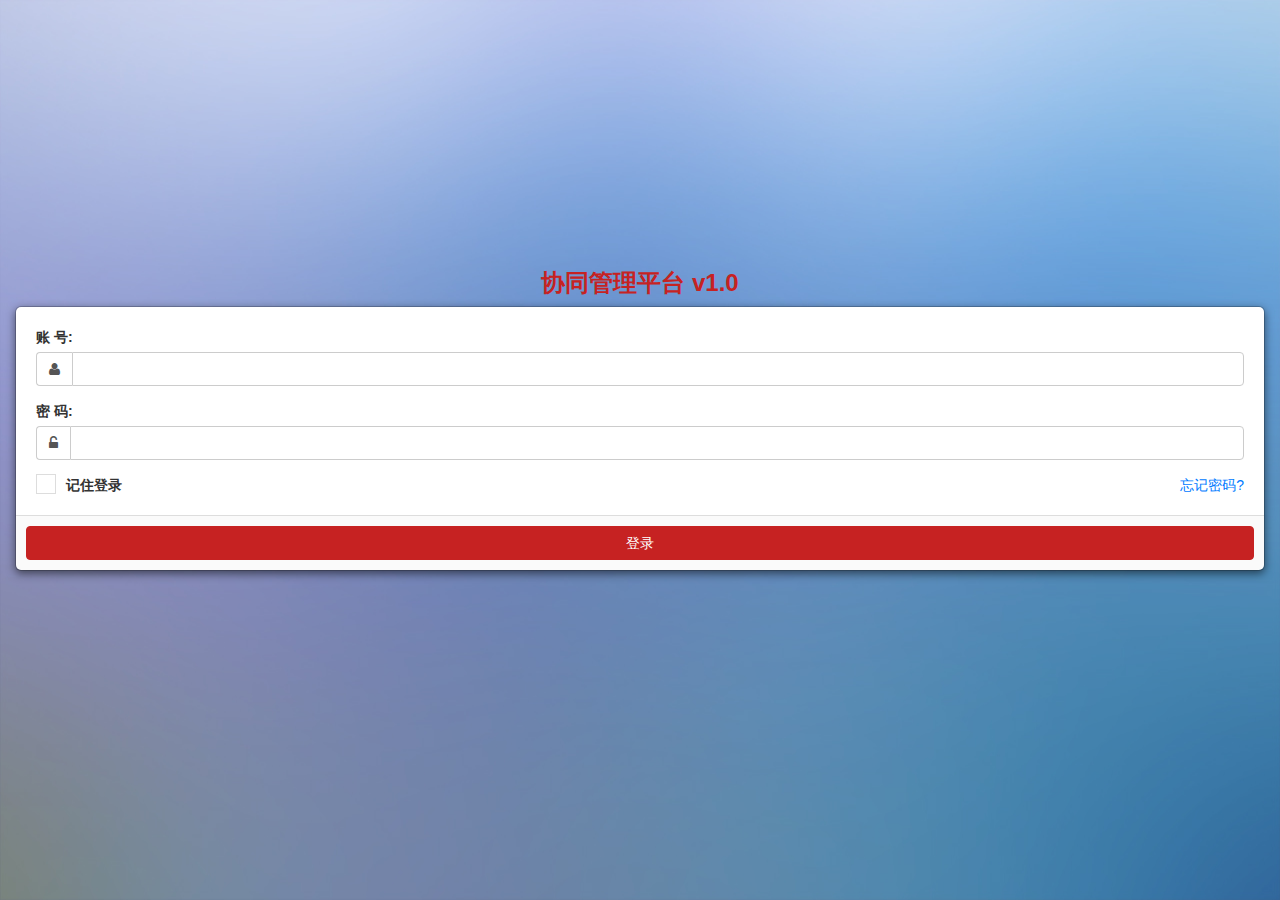
==== viewhome/index.html @ a98ad76c "把文件按照系统支持的方式放到viewhome下 服务器访问路径：localhost:8080/view/index.html?data-application=hori" ====
<!doctype html>
<html class="no-js">
<head>
  <meta charset="utf-8">

  <title>Hori</title>

  <meta http-equiv="X-UA-Compatible" content="IE=edge,chrome=1" />
  <meta name="apple-mobile-web-app-capable" content="yes" />
  <meta name="viewport" content="user-scalable=no, initial-scale=1.0, maximum-scale=1.0, minimal-ui" />
  <meta name="apple-mobile-web-app-status-bar-style" content="yes" />

  <link rel="stylesheet" href="./styles/mobile-angular-ui/css/mobile-angular-ui-hover.css" />
  <link rel="stylesheet" href="./styles/mobile-angular-ui/css/mobile-angular-ui-base.css" />

  <link rel="stylesheet" href="./styles/main.css" />
  <link rel="stylesheet" href="./styles/login.css" />

  <script src="./libs/modernizr/modernizr.js"></script>

</head>
<body ng-app="hori">
  
  <div class="index-view" ui-view></div>

  <!-- angular -->
  <script src="./libs/angular/angular.js"></script>
  <script src="./libs/angular/angular-animate.js"></script>
  <script src="./libs/angular/angular-cookies.js"></script>
  <script src="./libs/angular/angular-touch.js"></script>
  <script src="./libs/angular/angular-sanitize.js"></script>

  <!-- 路由 -->
  <script src="./libs/angular-ui-router/angular-ui-router.js"></script>

  <!-- mobile angular ui -->
  <script src="./libs/mobile-angular-ui/mobile-angular-ui.js"></script>

  <!-- iscroll -->
  <script src="./libs/iscroll/iscroll-probe.js"></script>

  <!-- 应用脚本 -->
  <script src="./app/app.js"></script>
  <script src="./app/common/directives/hori-scroll.js"></script>
  <script src="./app/common/directives/hori-slider.js"></script>
  <script src="./app/common/directives/hori-history.js"></script>
  <script src="./app/common/services/dataService.js"></script>
  <script src="./app/login/loginCtrl.js"></script>
  <script src="./app/home/homeCtrl.js"></script>
  <script src="./app/home/moreCtrl.js"></script>
  <script src="./app/home/detailCtrl.js"></script>
  <script src="./app/home/contactCtrl.js"></script>

</body>
</html>
---- viewhome/styles/mobile-angular-ui/css/mobile-angular-ui-hover.css ----
a:hover {
  outline: 0;
}

a:hover {
  color: #0055b3;
  text-decoration: underline;
}

a.text-primary:hover {
  color: #0062cc;
}

a.text-success:hover {
  color: #2b542c;
}

a.text-info:hover {
  color: #245269;
}

a.text-warning:hover {
  color: #66512c;
}

a.text-danger:hover {
  color: #843534;
}

a.bg-primary:hover {
  background-color: #0062cc;
}

a.bg-success:hover {
  background-color: #c1e2b3;
}

a.bg-info:hover {
  background-color: #afd9ee;
}

a.bg-warning:hover {
  background-color: #f7ecb5;
}

a.bg-danger:hover {
  background-color: #e4b9b9;
}

.table-hover > tbody > tr:hover > td,
.table-hover > tbody > tr:hover > th {
  background-color: #f5f5f5;
}

.table-hover > tbody > tr > td.active:hover,
.table-hover > tbody > tr > th.active:hover,
.table-hover > tbody > tr.active:hover > td,
.table-hover > tbody > tr:hover > .active,
.table-hover > tbody > tr.active:hover > th {
  background-color: #e8e8e8;
}

.table-hover > tbody > tr > td.success:hover,
.table-hover > tbody > tr > th.success:hover,
.table-hover > tbody > tr.success:hover > td,
.table-hover > tbody > tr:hover > .success,
.table-hover > tbody > tr.success:hover > th {
  background-color: #d0e9c6;
}

.table-hover > tbody > tr > td.info:hover,
.table-hover > tbody > tr > th.info:hover,
.table-hover > tbody > tr.info:hover > td,
.table-hover > tbody > tr:hover > .info,
.table-hover > tbody > tr.info:hover > th {
  background-color: #c4e3f3;
}

.table-hover > tbody > tr > td.warning:hover,
.table-hover > tbody > tr > th.warning:hover,
.table-hover > tbody > tr.warning:hover > td,
.table-hover > tbody > tr:hover > .warning,
.table-hover > tbody > tr.warning:hover > th {
  background-color: #faf2cc;
}

.table-hover > tbody > tr > td.danger:hover,
.table-hover > tbody > tr > th.danger:hover,
.table-hover > tbody > tr.danger:hover > td,
.table-hover > tbody > tr:hover > .danger,
.table-hover > tbody > tr.danger:hover > th {
  background-color: #ebcccc;
}

.btn:hover {
  color: #333333;
  text-decoration: none;
}

.btn-default:hover {
  color: #333333;
  background-color: #e6e6e6;
  border-color: #adadad;
}

.btn-default.disabled:hover,
.btn-default[disabled]:hover,
fieldset[disabled] .btn-default:hover {
  background-color: #ffffff;
  border-color: #cccccc;
}

.btn-primary:hover {
  color: #ffffff;
  background-color: #0062cc;
  border-color: #0051a8;
}

.btn-primary.disabled:hover,
.btn-primary[disabled]:hover,
fieldset[disabled] .btn-primary:hover {
  background-color: #007aff;
  border-color: #006ee6;
}

.btn-success:hover {
  color: #ffffff;
  background-color: #2ac845;
  border-color: #24aa3b;
}

.btn-success.disabled:hover,
.btn-success[disabled]:hover,
fieldset[disabled] .btn-success:hover {
  background-color: #4cd964;
  border-color: #37d552;
}

.btn-info:hover {
  color: #ffffff;
  background-color: #218ebd;
  border-color: #1b779e;
}

.btn-info.disabled:hover,
.btn-info[disabled]:hover,
fieldset[disabled] .btn-info:hover {
  background-color: #34aadc;
  border-color: #249ed2;
}

.btn-warning:hover {
  color: #ffffff;
  background-color: #cca300;
  border-color: #a88700;
}

.btn-warning.disabled:hover,
.btn-warning[disabled]:hover,
fieldset[disabled] .btn-warning:hover {
  background-color: #ffcc00;
  border-color: #e6b800;
}

.btn-danger:hover {
  color: #ffffff;
  background-color: #fc0d00;
  border-color: #d80b00;
}

.btn-danger.disabled:hover,
.btn-danger[disabled]:hover,
fieldset[disabled] .btn-danger:hover {
  background-color: #ff3b30;
  border-color: #ff2317;
}

.btn-link:hover {
  border-color: transparent;
}

.btn-link:hover {
  color: #0055b3;
  text-decoration: underline;
  background-color: transparent;
}

.btn-link[disabled]:hover,
fieldset[disabled] .btn-link:hover {
  color: #777777;
  text-decoration: none;
}

.dropdown-menu > li > a:hover {
  text-decoration: none;
  color: #262626;
  background-color: #f5f5f5;
}

.dropdown-menu > .active > a:hover {
  color: #ffffff;
  text-decoration: none;
  outline: 0;
  background-color: #007aff;
}

.dropdown-menu > .disabled > a:hover {
  color: #777777;
}

.dropdown-menu > .disabled > a:hover {
  text-decoration: none;
  background-color: transparent;
  background-image: none;
  filter: progid:DXImageTransform.Microsoft.gradient(enabled = false);
  cursor: not-allowed;
}

.btn-group > .btn:hover,
.btn-group-vertical > .btn:hover {
  z-index: 2;
}

.input-group-btn > .btn:hover {
  z-index: 2;
}

.nav > li > a:hover {
  text-decoration: none;
  background-color: #eeeeee;
}

.nav > li.disabled > a:hover {
  color: #777777;
  text-decoration: none;
  background-color: transparent;
  cursor: not-allowed;
}

.nav .open > a:hover {
  background-color: #eeeeee;
  border-color: #007aff;
}

.nav-tabs > li > a:hover {
  border-color: #eeeeee #eeeeee #dddddd;
}

.nav-tabs > li.active > a:hover {
  color: #555555;
  background-color: #ffffff;
  border: 1px solid #dddddd;
  border-bottom-color: transparent;
  cursor: default;
}

.nav-tabs.nav-justified > .active > a:hover {
  border: 1px solid #dddddd;
}

.nav-pills > li.active > a:hover {
  color: #ffffff;
  background-color: #007aff;
}

.nav-tabs-justified > .active > a:hover {
  border: 1px solid #dddddd;
}

.navbar-brand:hover {
  text-decoration: none;
}

.navbar-default .navbar-brand:hover {
  color: #0062cc;
  background-color: transparent;
}

.navbar-default .navbar-nav > li > a:hover {
  color: #006ee6;
  background-color: transparent;
}

.navbar-default .navbar-nav > .active > a:hover {
  color: #1a87ff;
  background-color: #e6e6e6;
}

.navbar-default .navbar-nav > .disabled > a:hover {
  color: #66afff;
  background-color: transparent;
}

.navbar-default .navbar-toggle:hover {
  background-color: #dddddd;
}

.navbar-default .navbar-nav > .open > a:hover {
  background-color: #e6e6e6;
  color: #1a87ff;
}

.navbar-default .navbar-link:hover {
  color: #006ee6;
}

.navbar-default .btn-link:hover {
  color: #006ee6;
}

.navbar-default .btn-link[disabled]:hover,
fieldset[disabled] .navbar-default .btn-link:hover {
  color: #66afff;
}

.navbar-inverse .navbar-brand:hover {
  color: #ffffff;
  background-color: transparent;
}

.navbar-inverse .navbar-nav > li > a:hover {
  color: #ffffff;
  background-color: transparent;
}

.navbar-inverse .navbar-nav > .active > a:hover {
  color: #ffffff;
  background-color: #080808;
}

.navbar-inverse .navbar-nav > .disabled > a:hover {
  color: #444444;
  background-color: transparent;
}

.navbar-inverse .navbar-toggle:hover {
  background-color: #333333;
}

.navbar-inverse .navbar-nav > .open > a:hover {
  background-color: #080808;
  color: #ffffff;
}

.navbar-inverse .navbar-link:hover {
  color: #ffffff;
}

.navbar-inverse .btn-link:hover {
  color: #ffffff;
}

.navbar-inverse .btn-link[disabled]:hover,
fieldset[disabled] .navbar-inverse .btn-link:hover {
  color: #444444;
}

.pager li > a:hover {
  text-decoration: none;
  background-color: #eeeeee;
}

.pager .disabled > a:hover {
  color: #777777;
  background-color: #ffffff;
  cursor: not-allowed;
}

a.label:hover {
  color: #ffffff;
  text-decoration: none;
  cursor: pointer;
}

.label-default[href]:hover {
  background-color: #5e5e5e;
}

.label-primary[href]:hover {
  background-color: #0062cc;
}

.label-success[href]:hover {
  background-color: #2ac845;
}

.label-info[href]:hover {
  background-color: #218ebd;
}

.label-warning[href]:hover {
  background-color: #cca300;
}

.label-danger[href]:hover {
  background-color: #fc0d00;
}

a.badge:hover {
  color: #ffffff;
  text-decoration: none;
  cursor: pointer;
}

a.thumbnail:hover {
  border-color: #007aff;
}

a.list-group-item:hover {
  text-decoration: none;
  color: #555555;
  background-color: #f5f5f5;
}

.list-group-item.disabled:hover {
  background-color: #eeeeee;
  color: #777777;
}

.list-group-item.disabled:hover .list-group-item-heading {
  color: inherit;
}

.list-group-item.disabled:hover .list-group-item-text {
  color: #777777;
}

.list-group-item.active:hover {
  z-index: 2;
  color: #ffffff;
  background-color: #007aff;
  border-color: #007aff;
}

.list-group-item.active:hover .list-group-item-heading,
.list-group-item.active:hover .list-group-item-heading > small,
.list-group-item.active:hover .list-group-item-heading > .small {
  color: inherit;
}

.list-group-item.active:hover .list-group-item-text {
  color: #cce4ff;
}

a.list-group-item-success:hover {
  color: #3c763d;
  background-color: #d0e9c6;
}

a.list-group-item-success.active:hover {
  color: #fff;
  background-color: #3c763d;
  border-color: #3c763d;
}

a.list-group-item-info:hover {
  color: #31708f;
  background-color: #c4e3f3;
}

a.list-group-item-info.active:hover {
  color: #fff;
  background-color: #31708f;
  border-color: #31708f;
}

a.list-group-item-warning:hover {
  color: #8a6d3b;
  background-color: #faf2cc;
}

a.list-group-item-warning.active:hover {
  color: #fff;
  background-color: #8a6d3b;
  border-color: #8a6d3b;
}

a.list-group-item-danger:hover {
  color: #a94442;
  background-color: #ebcccc;
}

a.list-group-item-danger.active:hover {
  color: #fff;
  background-color: #a94442;
  border-color: #a94442;
}

.close:hover {
  color: #000000;
  text-decoration: none;
  cursor: pointer;
  opacity: 0.5;
  filter: alpha(opacity=50);
}

.carousel-control:hover {
  outline: 0;
  color: #ffffff;
  text-decoration: none;
  opacity: 0.9;
  filter: alpha(opacity=90);
}

.btn.active:hover {
  -webkit-box-shadow: none;
  box-shadow: none;
}

.btn-group > .btn-default.active:hover {
  color: #ffffff;
  background-color: #007aff;
  border-color: #006ee6;
}

.navbar-app .btn-navbar:hover,
.navbar-app .btn:hover {
  color: #007aff;
}
---- viewhome/styles/mobile-angular-ui/css/mobile-angular-ui-base.css ----
/* FONT PATH
 * -------------------------- */

@font-face {
  font-family: 'FontAwesome';
  src: url('../fonts/fontawesome-webfont.eot?v=4.2.0');
  src: url('../fonts/fontawesome-webfont.eot?#iefix&v=4.2.0') format('embedded-opentype'), url('../fonts/fontawesome-webfont.woff?v=4.2.0') format('woff'), url('../fonts/fontawesome-webfont.ttf?v=4.2.0') format('truetype'), url('../fonts/fontawesome-webfont.svg?v=4.2.0#fontawesomeregular') format('svg');
  font-weight: normal;
  font-style: normal;
}

.fa {
  display: inline-block;
  font: normal normal normal 14px/1 FontAwesome;
  font-size: inherit;
  text-rendering: auto;
  -webkit-font-smoothing: antialiased;
  -moz-osx-font-smoothing: grayscale;
}

/* makes the font 33% larger relative to the icon container */

.fa-lg {
  font-size: 1.33333333em;
  line-height: 0.75em;
  vertical-align: -15%;
}

.fa-2x {
  font-size: 2em;
}

.fa-3x {
  font-size: 3em;
}

.fa-4x {
  font-size: 4em;
}

.fa-5x {
  font-size: 5em;
}

.fa-fw {
  width: 1.28571429em;
  text-align: center;
}

.fa-ul {
  padding-left: 0;
  margin-left: 2.14285714em;
  list-style-type: none;
}

.fa-ul > li {
  position: relative;
}

.fa-li {
  position: absolute;
  left: -2.14285714em;
  width: 2.14285714em;
  top: 0.14285714em;
  text-align: center;
}

.fa-li.fa-lg {
  left: -1.85714286em;
}

.fa-border {
  padding: .2em .25em .15em;
  border: solid 0.08em #eeeeee;
  border-radius: .1em;
}

.pull-right {
  float: right;
}

.pull-left {
  float: left;
}

.fa.pull-left {
  margin-right: .3em;
}

.fa.pull-right {
  margin-left: .3em;
}

.fa-spin {
  -webkit-animation: fa-spin 2s infinite linear;
  animation: fa-spin 2s infinite linear;
}

@-webkit-keyframes fa-spin {
  0% {
    -webkit-transform: rotate(0deg);
    transform: rotate(0deg);
  }

  100% {
    -webkit-transform: rotate(359deg);
    transform: rotate(359deg);
  }
}

@keyframes fa-spin {
  0% {
    -webkit-transform: rotate(0deg);
    transform: rotate(0deg);
  }

  100% {
    -webkit-transform: rotate(359deg);
    transform: rotate(359deg);
  }
}

.fa-rotate-90 {
  filter: progid:DXImageTransform.Microsoft.BasicImage(rotation=1);
  -webkit-transform: rotate(90deg);
  -ms-transform: rotate(90deg);
  transform: rotate(90deg);
}

.fa-rotate-180 {
  filter: progid:DXImageTransform.Microsoft.BasicImage(rotation=2);
  -webkit-transform: rotate(180deg);
  -ms-transform: rotate(180deg);
  transform: rotate(180deg);
}

.fa-rotate-270 {
  filter: progid:DXImageTransform.Microsoft.BasicImage(rotation=3);
  -webkit-transform: rotate(270deg);
  -ms-transform: rotate(270deg);
  transform: rotate(270deg);
}

.fa-flip-horizontal {
  filter: progid:DXImageTransform.Microsoft.BasicImage(rotation=0, mirror=1);
  -webkit-transform: scale(-1, 1);
  -ms-transform: scale(-1, 1);
  transform: scale(-1, 1);
}

.fa-flip-vertical {
  filter: progid:DXImageTransform.Microsoft.BasicImage(rotation=2, mirror=1);
  -webkit-transform: scale(1, -1);
  -ms-transform: scale(1, -1);
  transform: scale(1, -1);
}

:root .fa-rotate-90,
:root .fa-rotate-180,
:root .fa-rotate-270,
:root .fa-flip-horizontal,
:root .fa-flip-vertical {
  filter: none;
}

.fa-stack {
  position: relative;
  display: inline-block;
  width: 2em;
  height: 2em;
  line-height: 2em;
  vertical-align: middle;
}

.fa-stack-1x,
.fa-stack-2x {
  position: absolute;
  left: 0;
  width: 100%;
  text-align: center;
}

.fa-stack-1x {
  line-height: inherit;
}

.fa-stack-2x {
  font-size: 2em;
}

.fa-inverse {
  color: #ffffff;
}

/* Font Awesome uses the Unicode Private Use Area (PUA) to ensure screen
   readers do not read off random characters that represent icons */

.fa-glass:before {
  content: "\f000";
}

.fa-music:before {
  content: "\f001";
}

.fa-search:before {
  content: "\f002";
}

.fa-envelope-o:before {
  content: "\f003";
}

.fa-heart:before {
  content: "\f004";
}

.fa-star:before {
  content: "\f005";
}

.fa-star-o:before {
  content: "\f006";
}

.fa-user:before {
  content: "\f007";
}

.fa-film:before {
  content: "\f008";
}

.fa-th-large:before {
  content: "\f009";
}

.fa-th:before {
  content: "\f00a";
}

.fa-th-list:before {
  content: "\f00b";
}

.fa-check:before {
  content: "\f00c";
}

.fa-remove:before,
.fa-close:before,
.fa-times:before {
  content: "\f00d";
}

.fa-search-plus:before {
  content: "\f00e";
}

.fa-search-minus:before {
  content: "\f010";
}

.fa-power-off:before {
  content: "\f011";
}

.fa-signal:before {
  content: "\f012";
}

.fa-gear:before,
.fa-cog:before {
  content: "\f013";
}

.fa-trash-o:before {
  content: "\f014";
}

.fa-home:before {
  content: "\f015";
}

.fa-file-o:before {
  content: "\f016";
}

.fa-clock-o:before {
  content: "\f017";
}

.fa-road:before {
  content: "\f018";
}

.fa-download:before {
  content: "\f019";
}

.fa-arrow-circle-o-down:before {
  content: "\f01a";
}

.fa-arrow-circle-o-up:before {
  content: "\f01b";
}

.fa-inbox:before {
  content: "\f01c";
}

.fa-play-circle-o:before {
  content: "\f01d";
}

.fa-rotate-right:before,
.fa-repeat:before {
  content: "\f01e";
}

.fa-refresh:before {
  content: "\f021";
}

.fa-list-alt:before {
  content: "\f022";
}

.fa-lock:before {
  content: "\f023";
}

.fa-flag:before {
  content: "\f024";
}

.fa-headphones:before {
  content: "\f025";
}

.fa-volume-off:before {
  content: "\f026";
}

.fa-volume-down:before {
  content: "\f027";
}

.fa-volume-up:before {
  content: "\f028";
}

.fa-qrcode:before {
  content: "\f029";
}

.fa-barcode:before {
  content: "\f02a";
}

.fa-tag:before {
  content: "\f02b";
}

.fa-tags:before {
  content: "\f02c";
}

.fa-book:before {
  content: "\f02d";
}

.fa-bookmark:before {
  content: "\f02e";
}

.fa-print:before {
  content: "\f02f";
}

.fa-camera:before {
  content: "\f030";
}

.fa-font:before {
  content: "\f031";
}

.fa-bold:before {
  content: "\f032";
}

.fa-italic:before {
  content: "\f033";
}

.fa-text-height:before {
  content: "\f034";
}

.fa-text-width:before {
  content: "\f035";
}

.fa-align-left:before {
  content: "\f036";
}

.fa-align-center:before {
  content: "\f037";
}

.fa-align-right:before {
  content: "\f038";
}

.fa-align-justify:before {
  content: "\f039";
}

.fa-list:before {
  content: "\f03a";
}

.fa-dedent:before,
.fa-outdent:before {
  content: "\f03b";
}

.fa-indent:before {
  content: "\f03c";
}

.fa-video-camera:before {
  content: "\f03d";
}

.fa-photo:before,
.fa-image:before,
.fa-picture-o:before {
  content: "\f03e";
}

.fa-pencil:before {
  content: "\f040";
}

.fa-map-marker:before {
  content: "\f041";
}

.fa-adjust:before {
  content: "\f042";
}

.fa-tint:before {
  content: "\f043";
}

.fa-edit:before,
.fa-pencil-square-o:before {
  content: "\f044";
}

.fa-share-square-o:before {
  content: "\f045";
}

.fa-check-square-o:before {
  content: "\f046";
}

.fa-arrows:before {
  content: "\f047";
}

.fa-step-backward:before {
  content: "\f048";
}

.fa-fast-backward:before {
  content: "\f049";
}

.fa-backward:before {
  content: "\f04a";
}

.fa-play:before {
  content: "\f04b";
}

.fa-pause:before {
  content: "\f04c";
}

.fa-stop:before {
  content: "\f04d";
}

.fa-forward:before {
  content: "\f04e";
}

.fa-fast-forward:before {
  content: "\f050";
}

.fa-step-forward:before {
  content: "\f051";
}

.fa-eject:before {
  content: "\f052";
}

.fa-chevron-left:before {
  content: "\f053";
}

.fa-chevron-right:before {
  content: "\f054";
}

.fa-plus-circle:before {
  content: "\f055";
}

.fa-minus-circle:before {
  content: "\f056";
}

.fa-times-circle:before {
  content: "\f057";
}

.fa-check-circle:before {
  content: "\f058";
}

.fa-question-circle:before {
  content: "\f059";
}

.fa-info-circle:before {
  content: "\f05a";
}

.fa-crosshairs:before {
  content: "\f05b";
}

.fa-times-circle-o:before {
  content: "\f05c";
}

.fa-check-circle-o:before {
  content: "\f05d";
}

.fa-ban:before {
  content: "\f05e";
}

.fa-arrow-left:before {
  content: "\f060";
}

.fa-arrow-right:before {
  content: "\f061";
}

.fa-arrow-up:before {
  content: "\f062";
}

.fa-arrow-down:before {
  content: "\f063";
}

.fa-mail-forward:before,
.fa-share:before {
  content: "\f064";
}

.fa-expand:before {
  content: "\f065";
}

.fa-compress:before {
  content: "\f066";
}

.fa-plus:before {
  content: "\f067";
}

.fa-minus:before {
  content: "\f068";
}

.fa-asterisk:before {
  content: "\f069";
}

.fa-exclamation-circle:before {
  content: "\f06a";
}

.fa-gift:before {
  content: "\f06b";
}

.fa-leaf:before {
  content: "\f06c";
}

.fa-fire:before {
  content: "\f06d";
}

.fa-eye:before {
  content: "\f06e";
}

.fa-eye-slash:before {
  content: "\f070";
}

.fa-warning:before,
.fa-exclamation-triangle:before {
  content: "\f071";
}

.fa-plane:before {
  content: "\f072";
}

.fa-calendar:before {
  content: "\f073";
}

.fa-random:before {
  content: "\f074";
}

.fa-comment:before {
  content: "\f075";
}

.fa-magnet:before {
  content: "\f076";
}

.fa-chevron-up:before {
  content: "\f077";
}

.fa-chevron-down:before {
  content: "\f078";
}

.fa-retweet:before {
  content: "\f079";
}

.fa-shopping-cart:before {
  content: "\f07a";
}

.fa-folder:before {
  content: "\f07b";
}

.fa-folder-open:before {
  content: "\f07c";
}

.fa-arrows-v:before {
  content: "\f07d";
}

.fa-arrows-h:before {
  content: "\f07e";
}

.fa-bar-chart-o:before,
.fa-bar-chart:before {
  content: "\f080";
}

.fa-twitter-square:before {
  content: "\f081";
}

.fa-facebook-square:before {
  content: "\f082";
}

.fa-camera-retro:before {
  content: "\f083";
}

.fa-key:before {
  content: "\f084";
}

.fa-gears:before,
.fa-cogs:before {
  content: "\f085";
}

.fa-comments:before {
  content: "\f086";
}

.fa-thumbs-o-up:before {
  content: "\f087";
}

.fa-thumbs-o-down:before {
  content: "\f088";
}

.fa-star-half:before {
  content: "\f089";
}

.fa-heart-o:before {
  content: "\f08a";
}

.fa-sign-out:before {
  content: "\f08b";
}

.fa-linkedin-square:before {
  content: "\f08c";
}

.fa-thumb-tack:before {
  content: "\f08d";
}

.fa-external-link:before {
  content: "\f08e";
}

.fa-sign-in:before {
  content: "\f090";
}

.fa-trophy:before {
  content: "\f091";
}

.fa-github-square:before {
  content: "\f092";
}

.fa-upload:before {
  content: "\f093";
}

.fa-lemon-o:before {
  content: "\f094";
}

.fa-phone:before {
  content: "\f095";
}

.fa-square-o:before {
  content: "\f096";
}

.fa-bookmark-o:before {
  content: "\f097";
}

.fa-phone-square:before {
  content: "\f098";
}

.fa-twitter:before {
  content: "\f099";
}

.fa-facebook:before {
  content: "\f09a";
}

.fa-github:before {
  content: "\f09b";
}

.fa-unlock:before {
  content: "\f09c";
}

.fa-credit-card:before {
  content: "\f09d";
}

.fa-rss:before {
  content: "\f09e";
}

.fa-hdd-o:before {
  content: "\f0a0";
}

.fa-bullhorn:before {
  content: "\f0a1";
}

.fa-bell:before {
  content: "\f0f3";
}

.fa-certificate:before {
  content: "\f0a3";
}

.fa-hand-o-right:before {
  content: "\f0a4";
}

.fa-hand-o-left:before {
  content: "\f0a5";
}

.fa-hand-o-up:before {
  content: "\f0a6";
}

.fa-hand-o-down:before {
  content: "\f0a7";
}

.fa-arrow-circle-left:before {
  content: "\f0a8";
}

.fa-arrow-circle-right:before {
  content: "\f0a9";
}

.fa-arrow-circle-up:before {
  content: "\f0aa";
}

.fa-arrow-circle-down:before {
  content: "\f0ab";
}

.fa-globe:before {
  content: "\f0ac";
}

.fa-wrench:before {
  content: "\f0ad";
}

.fa-tasks:before {
  content: "\f0ae";
}

.fa-filter:before {
  content: "\f0b0";
}

.fa-briefcase:before {
  content: "\f0b1";
}

.fa-arrows-alt:before {
  content: "\f0b2";
}

.fa-group:before,
.fa-users:before {
  content: "\f0c0";
}

.fa-chain:before,
.fa-link:before {
  content: "\f0c1";
}

.fa-cloud:before {
  content: "\f0c2";
}

.fa-flask:before {
  content: "\f0c3";
}

.fa-cut:before,
.fa-scissors:before {
  content: "\f0c4";
}

.fa-copy:before,
.fa-files-o:before {
  content: "\f0c5";
}

.fa-paperclip:before {
  content: "\f0c6";
}

.fa-save:before,
.fa-floppy-o:before {
  content: "\f0c7";
}

.fa-square:before {
  content: "\f0c8";
}

.fa-navicon:before,
.fa-reorder:before,
.fa-bars:before {
  content: "\f0c9";
}

.fa-list-ul:before {
  content: "\f0ca";
}

.fa-list-ol:before {
  content: "\f0cb";
}

.fa-strikethrough:before {
  content: "\f0cc";
}

.fa-underline:before {
  content: "\f0cd";
}

.fa-table:before {
  content: "\f0ce";
}

.fa-magic:before {
  content: "\f0d0";
}

.fa-truck:before {
  content: "\f0d1";
}

.fa-pinterest:before {
  content: "\f0d2";
}

.fa-pinterest-square:before {
  content: "\f0d3";
}

.fa-google-plus-square:before {
  content: "\f0d4";
}

.fa-google-plus:before {
  content: "\f0d5";
}

.fa-money:before {
  content: "\f0d6";
}

.fa-caret-down:before {
  content: "\f0d7";
}

.fa-caret-up:before {
  content: "\f0d8";
}

.fa-caret-left:before {
  content: "\f0d9";
}

.fa-caret-right:before {
  content: "\f0da";
}

.fa-columns:before {
  content: "\f0db";
}

.fa-unsorted:before,
.fa-sort:before {
  content: "\f0dc";
}

.fa-sort-down:before,
.fa-sort-desc:before {
  content: "\f0dd";
}

.fa-sort-up:before,
.fa-sort-asc:before {
  content: "\f0de";
}

.fa-envelope:before {
  content: "\f0e0";
}

.fa-linkedin:before {
  content: "\f0e1";
}

.fa-rotate-left:before,
.fa-undo:before {
  content: "\f0e2";
}

.fa-legal:before,
.fa-gavel:before {
  content: "\f0e3";
}

.fa-dashboard:before,
.fa-tachometer:before {
  content: "\f0e4";
}

.fa-comment-o:before {
  content: "\f0e5";
}

.fa-comments-o:before {
  content: "\f0e6";
}

.fa-flash:before,
.fa-bolt:before {
  content: "\f0e7";
}

.fa-sitemap:before {
  content: "\f0e8";
}

.fa-umbrella:before {
  content: "\f0e9";
}

.fa-paste:before,
.fa-clipboard:before {
  content: "\f0ea";
}

.fa-lightbulb-o:before {
  content: "\f0eb";
}

.fa-exchange:before {
  content: "\f0ec";
}

.fa-cloud-download:before {
  content: "\f0ed";
}

.fa-cloud-upload:before {
  content: "\f0ee";
}

.fa-user-md:before {
  content: "\f0f0";
}

.fa-stethoscope:before {
  content: "\f0f1";
}

.fa-suitcase:before {
  content: "\f0f2";
}

.fa-bell-o:before {
  content: "\f0a2";
}

.fa-coffee:before {
  content: "\f0f4";
}

.fa-cutlery:before {
  content: "\f0f5";
}

.fa-file-text-o:before {
  content: "\f0f6";
}

.fa-building-o:before {
  content: "\f0f7";
}

.fa-hospital-o:before {
  content: "\f0f8";
}

.fa-ambulance:before {
  content: "\f0f9";
}

.fa-medkit:before {
  content: "\f0fa";
}

.fa-fighter-jet:before {
  content: "\f0fb";
}

.fa-beer:before {
  content: "\f0fc";
}

.fa-h-square:before {
  content: "\f0fd";
}

.fa-plus-square:before {
  content: "\f0fe";
}

.fa-angle-double-left:before {
  content: "\f100";
}

.fa-angle-double-right:before {
  content: "\f101";
}

.fa-angle-double-up:before {
  content: "\f102";
}

.fa-angle-double-down:before {
  content: "\f103";
}

.fa-angle-left:before {
  content: "\f104";
}

.fa-angle-right:before {
  content: "\f105";
}

.fa-angle-up:before {
  content: "\f106";
}

.fa-angle-down:before {
  content: "\f107";
}

.fa-desktop:before {
  content: "\f108";
}

.fa-laptop:before {
  content: "\f109";
}

.fa-tablet:before {
  content: "\f10a";
}

.fa-mobile-phone:before,
.fa-mobile:before {
  content: "\f10b";
}

.fa-circle-o:before {
  content: "\f10c";
}

.fa-quote-left:before {
  content: "\f10d";
}

.fa-quote-right:before {
  content: "\f10e";
}

.fa-spinner:before {
  content: "\f110";
}

.fa-circle:before {
  content: "\f111";
}

.fa-mail-reply:before,
.fa-reply:before {
  content: "\f112";
}

.fa-github-alt:before {
  content: "\f113";
}

.fa-folder-o:before {
  content: "\f114";
}

.fa-folder-open-o:before {
  content: "\f115";
}

.fa-smile-o:before {
  content: "\f118";
}

.fa-frown-o:before {
  content: "\f119";
}

.fa-meh-o:before {
  content: "\f11a";
}

.fa-gamepad:before {
  content: "\f11b";
}

.fa-keyboard-o:before {
  content: "\f11c";
}

.fa-flag-o:before {
  content: "\f11d";
}

.fa-flag-checkered:before {
  content: "\f11e";
}

.fa-terminal:before {
  content: "\f120";
}

.fa-code:before {
  content: "\f121";
}

.fa-mail-reply-all:before,
.fa-reply-all:before {
  content: "\f122";
}

.fa-star-half-empty:before,
.fa-star-half-full:before,
.fa-star-half-o:before {
  content: "\f123";
}

.fa-location-arrow:before {
  content: "\f124";
}

.fa-crop:before {
  content: "\f125";
}

.fa-code-fork:before {
  content: "\f126";
}

.fa-unlink:before,
.fa-chain-broken:before {
  content: "\f127";
}

.fa-question:before {
  content: "\f128";
}

.fa-info:before {
  content: "\f129";
}

.fa-exclamation:before {
  content: "\f12a";
}

.fa-superscript:before {
  content: "\f12b";
}

.fa-subscript:before {
  content: "\f12c";
}

.fa-eraser:before {
  content: "\f12d";
}

.fa-puzzle-piece:before {
  content: "\f12e";
}

.fa-microphone:before {
  content: "\f130";
}

.fa-microphone-slash:before {
  content: "\f131";
}

.fa-shield:before {
  content: "\f132";
}

.fa-calendar-o:before {
  content: "\f133";
}

.fa-fire-extinguisher:before {
  content: "\f134";
}

.fa-rocket:before {
  content: "\f135";
}

.fa-maxcdn:before {
  content: "\f136";
}

.fa-chevron-circle-left:before {
  content: "\f137";
}

.fa-chevron-circle-right:before {
  content: "\f138";
}

.fa-chevron-circle-up:before {
  content: "\f139";
}

.fa-chevron-circle-down:before {
  content: "\f13a";
}

.fa-html5:before {
  content: "\f13b";
}

.fa-css3:before {
  content: "\f13c";
}

.fa-anchor:before {
  content: "\f13d";
}

.fa-unlock-alt:before {
  content: "\f13e";
}

.fa-bullseye:before {
  content: "\f140";
}

.fa-ellipsis-h:before {
  content: "\f141";
}

.fa-ellipsis-v:before {
  content: "\f142";
}

.fa-rss-square:before {
  content: "\f143";
}

.fa-play-circle:before {
  content: "\f144";
}

.fa-ticket:before {
  content: "\f145";
}

.fa-minus-square:before {
  content: "\f146";
}

.fa-minus-square-o:before {
  content: "\f147";
}

.fa-level-up:before {
  content: "\f148";
}

.fa-level-down:before {
  content: "\f149";
}

.fa-check-square:before {
  content: "\f14a";
}

.fa-pencil-square:before {
  content: "\f14b";
}

.fa-external-link-square:before {
  content: "\f14c";
}

.fa-share-square:before {
  content: "\f14d";
}

.fa-compass:before {
  content: "\f14e";
}

.fa-toggle-down:before,
.fa-caret-square-o-down:before {
  content: "\f150";
}

.fa-toggle-up:before,
.fa-caret-square-o-up:before {
  content: "\f151";
}

.fa-toggle-right:before,
.fa-caret-square-o-right:before {
  content: "\f152";
}

.fa-euro:before,
.fa-eur:before {
  content: "\f153";
}

.fa-gbp:before {
  content: "\f154";
}

.fa-dollar:before,
.fa-usd:before {
  content: "\f155";
}

.fa-rupee:before,
.fa-inr:before {
  content: "\f156";
}

.fa-cny:before,
.fa-rmb:before,
.fa-yen:before,
.fa-jpy:before {
  content: "\f157";
}

.fa-ruble:before,
.fa-rouble:before,
.fa-rub:before {
  content: "\f158";
}

.fa-won:before,
.fa-krw:before {
  content: "\f159";
}

.fa-bitcoin:before,
.fa-btc:before {
  content: "\f15a";
}

.fa-file:before {
  content: "\f15b";
}

.fa-file-text:before {
  content: "\f15c";
}

.fa-sort-alpha-asc:before {
  content: "\f15d";
}

.fa-sort-alpha-desc:before {
  content: "\f15e";
}

.fa-sort-amount-asc:before {
  content: "\f160";
}

.fa-sort-amount-desc:before {
  content: "\f161";
}

.fa-sort-numeric-asc:before {
  content: "\f162";
}

.fa-sort-numeric-desc:before {
  content: "\f163";
}

.fa-thumbs-up:before {
  content: "\f164";
}

.fa-thumbs-down:before {
  content: "\f165";
}

.fa-youtube-square:before {
  content: "\f166";
}

.fa-youtube:before {
  content: "\f167";
}

.fa-xing:before {
  content: "\f168";
}

.fa-xing-square:before {
  content: "\f169";
}

.fa-youtube-play:before {
  content: "\f16a";
}

.fa-dropbox:before {
  content: "\f16b";
}

.fa-stack-overflow:before {
  content: "\f16c";
}

.fa-instagram:before {
  content: "\f16d";
}

.fa-flickr:before {
  content: "\f16e";
}

.fa-adn:before {
  content: "\f170";
}

.fa-bitbucket:before {
  content: "\f171";
}

.fa-bitbucket-square:before {
  content: "\f172";
}

.fa-tumblr:before {
  content: "\f173";
}

.fa-tumblr-square:before {
  content: "\f174";
}

.fa-long-arrow-down:before {
  content: "\f175";
}

.fa-long-arrow-up:before {
  content: "\f176";
}

.fa-long-arrow-left:before {
  content: "\f177";
}

.fa-long-arrow-right:before {
  content: "\f178";
}

.fa-apple:before {
  content: "\f179";
}

.fa-windows:before {
  content: "\f17a";
}

.fa-android:before {
  content: "\f17b";
}

.fa-linux:before {
  content: "\f17c";
}

.fa-dribbble:before {
  content: "\f17d";
}

.fa-skype:before {
  content: "\f17e";
}

.fa-foursquare:before {
  content: "\f180";
}

.fa-trello:before {
  content: "\f181";
}

.fa-female:before {
  content: "\f182";
}

.fa-male:before {
  content: "\f183";
}

.fa-gittip:before {
  content: "\f184";
}

.fa-sun-o:before {
  content: "\f185";
}

.fa-moon-o:before {
  content: "\f186";
}

.fa-archive:before {
  content: "\f187";
}

.fa-bug:before {
  content: "\f188";
}

.fa-vk:before {
  content: "\f189";
}

.fa-weibo:before {
  content: "\f18a";
}

.fa-renren:before {
  content: "\f18b";
}

.fa-pagelines:before {
  content: "\f18c";
}

.fa-stack-exchange:before {
  content: "\f18d";
}

.fa-arrow-circle-o-right:before {
  content: "\f18e";
}

.fa-arrow-circle-o-left:before {
  content: "\f190";
}

.fa-toggle-left:before,
.fa-caret-square-o-left:before {
  content: "\f191";
}

.fa-dot-circle-o:before {
  content: "\f192";
}

.fa-wheelchair:before {
  content: "\f193";
}

.fa-vimeo-square:before {
  content: "\f194";
}

.fa-turkish-lira:before,
.fa-try:before {
  content: "\f195";
}

.fa-plus-square-o:before {
  content: "\f196";
}

.fa-space-shuttle:before {
  content: "\f197";
}

.fa-slack:before {
  content: "\f198";
}

.fa-envelope-square:before {
  content: "\f199";
}

.fa-wordpress:before {
  content: "\f19a";
}

.fa-openid:before {
  content: "\f19b";
}

.fa-institution:before,
.fa-bank:before,
.fa-university:before {
  content: "\f19c";
}

.fa-mortar-board:before,
.fa-graduation-cap:before {
  content: "\f19d";
}

.fa-yahoo:before {
  content: "\f19e";
}

.fa-google:before {
  content: "\f1a0";
}

.fa-reddit:before {
  content: "\f1a1";
}

.fa-reddit-square:before {
  content: "\f1a2";
}

.fa-stumbleupon-circle:before {
  content: "\f1a3";
}

.fa-stumbleupon:before {
  content: "\f1a4";
}

.fa-delicious:before {
  content: "\f1a5";
}

.fa-digg:before {
  content: "\f1a6";
}

.fa-pied-piper:before {
  content: "\f1a7";
}

.fa-pied-piper-alt:before {
  content: "\f1a8";
}

.fa-drupal:before {
  content: "\f1a9";
}

.fa-joomla:before {
  content: "\f1aa";
}

.fa-language:before {
  content: "\f1ab";
}

.fa-fax:before {
  content: "\f1ac";
}

.fa-building:before {
  content: "\f1ad";
}

.fa-child:before {
  content: "\f1ae";
}

.fa-paw:before {
  content: "\f1b0";
}

.fa-spoon:before {
  content: "\f1b1";
}

.fa-cube:before {
  content: "\f1b2";
}

.fa-cubes:before {
  content: "\f1b3";
}

.fa-behance:before {
  content: "\f1b4";
}

.fa-behance-square:before {
  content: "\f1b5";
}

.fa-steam:before {
  content: "\f1b6";
}

.fa-steam-square:before {
  content: "\f1b7";
}

.fa-recycle:before {
  content: "\f1b8";
}

.fa-automobile:before,
.fa-car:before {
  content: "\f1b9";
}

.fa-cab:before,
.fa-taxi:before {
  content: "\f1ba";
}

.fa-tree:before {
  content: "\f1bb";
}

.fa-spotify:before {
  content: "\f1bc";
}

.fa-deviantart:before {
  content: "\f1bd";
}

.fa-soundcloud:before {
  content: "\f1be";
}

.fa-database:before {
  content: "\f1c0";
}

.fa-file-pdf-o:before {
  content: "\f1c1";
}

.fa-file-word-o:before {
  content: "\f1c2";
}

.fa-file-excel-o:before {
  content: "\f1c3";
}

.fa-file-powerpoint-o:before {
  content: "\f1c4";
}

.fa-file-photo-o:before,
.fa-file-picture-o:before,
.fa-file-image-o:before {
  content: "\f1c5";
}

.fa-file-zip-o:before,
.fa-file-archive-o:before {
  content: "\f1c6";
}

.fa-file-sound-o:before,
.fa-file-audio-o:before {
  content: "\f1c7";
}

.fa-file-movie-o:before,
.fa-file-video-o:before {
  content: "\f1c8";
}

.fa-file-code-o:before {
  content: "\f1c9";
}

.fa-vine:before {
  content: "\f1ca";
}

.fa-codepen:before {
  content: "\f1cb";
}

.fa-jsfiddle:before {
  content: "\f1cc";
}

.fa-life-bouy:before,
.fa-life-buoy:before,
.fa-life-saver:before,
.fa-support:before,
.fa-life-ring:before {
  content: "\f1cd";
}

.fa-circle-o-notch:before {
  content: "\f1ce";
}

.fa-ra:before,
.fa-rebel:before {
  content: "\f1d0";
}

.fa-ge:before,
.fa-empire:before {
  content: "\f1d1";
}

.fa-git-square:before {
  content: "\f1d2";
}

.fa-git:before {
  content: "\f1d3";
}

.fa-hacker-news:before {
  content: "\f1d4";
}

.fa-tencent-weibo:before {
  content: "\f1d5";
}

.fa-qq:before {
  content: "\f1d6";
}

.fa-wechat:before,
.fa-weixin:before {
  content: "\f1d7";
}

.fa-send:before,
.fa-paper-plane:before {
  content: "\f1d8";
}

.fa-send-o:before,
.fa-paper-plane-o:before {
  content: "\f1d9";
}

.fa-history:before {
  content: "\f1da";
}

.fa-circle-thin:before {
  content: "\f1db";
}

.fa-header:before {
  content: "\f1dc";
}

.fa-paragraph:before {
  content: "\f1dd";
}

.fa-sliders:before {
  content: "\f1de";
}

.fa-share-alt:before {
  content: "\f1e0";
}

.fa-share-alt-square:before {
  content: "\f1e1";
}

.fa-bomb:before {
  content: "\f1e2";
}

.fa-soccer-ball-o:before,
.fa-futbol-o:before {
  content: "\f1e3";
}

.fa-tty:before {
  content: "\f1e4";
}

.fa-binoculars:before {
  content: "\f1e5";
}

.fa-plug:before {
  content: "\f1e6";
}

.fa-slideshare:before {
  content: "\f1e7";
}

.fa-twitch:before {
  content: "\f1e8";
}

.fa-yelp:before {
  content: "\f1e9";
}

.fa-newspaper-o:before {
  content: "\f1ea";
}

.fa-wifi:before {
  content: "\f1eb";
}

.fa-calculator:before {
  content: "\f1ec";
}

.fa-paypal:before {
  content: "\f1ed";
}

.fa-google-wallet:before {
  content: "\f1ee";
}

.fa-cc-visa:before {
  content: "\f1f0";
}

.fa-cc-mastercard:before {
  content: "\f1f1";
}

.fa-cc-discover:before {
  content: "\f1f2";
}

.fa-cc-amex:before {
  content: "\f1f3";
}

.fa-cc-paypal:before {
  content: "\f1f4";
}

.fa-cc-stripe:before {
  content: "\f1f5";
}

.fa-bell-slash:before {
  content: "\f1f6";
}

.fa-bell-slash-o:before {
  content: "\f1f7";
}

.fa-trash:before {
  content: "\f1f8";
}

.fa-copyright:before {
  content: "\f1f9";
}

.fa-at:before {
  content: "\f1fa";
}

.fa-eyedropper:before {
  content: "\f1fb";
}

.fa-paint-brush:before {
  content: "\f1fc";
}

.fa-birthday-cake:before {
  content: "\f1fd";
}

.fa-area-chart:before {
  content: "\f1fe";
}

.fa-pie-chart:before {
  content: "\f200";
}

.fa-line-chart:before {
  content: "\f201";
}

.fa-lastfm:before {
  content: "\f202";
}

.fa-lastfm-square:before {
  content: "\f203";
}

.fa-toggle-off:before {
  content: "\f204";
}

.fa-toggle-on:before {
  content: "\f205";
}

.fa-bicycle:before {
  content: "\f206";
}

.fa-bus:before {
  content: "\f207";
}

.fa-ioxhost:before {
  content: "\f208";
}

.fa-angellist:before {
  content: "\f209";
}

.fa-cc:before {
  content: "\f20a";
}

.fa-shekel:before,
.fa-sheqel:before,
.fa-ils:before {
  content: "\f20b";
}

.fa-meanpath:before {
  content: "\f20c";
}

/*! normalize.css v3.0.1 | MIT License | git.io/normalize */

html {
  font-family: sans-serif;
  -ms-text-size-adjust: 100%;
  -webkit-text-size-adjust: 100%;
}

body {
  margin: 0;
}

article,
aside,
details,
figcaption,
figure,
footer,
header,
hgroup,
main,
nav,
section,
summary {
  display: block;
}

audio,
canvas,
progress,
video {
  display: inline-block;
  vertical-align: baseline;
}

audio:not([controls]) {
  display: none;
  height: 0;
}

[hidden],
template {
  display: none;
}

a {
  background: transparent;
}

a:active {
  outline: 0;
}

abbr[title] {
  border-bottom: 1px dotted;
}

b,
strong {
  font-weight: bold;
}

dfn {
  font-style: italic;
}

h1 {
  font-size: 2em;
  margin: 0.67em 0;
}

mark {
  background: #ff0;
  color: #000;
}

small {
  font-size: 80%;
}

sub,
sup {
  font-size: 75%;
  line-height: 0;
  position: relative;
  vertical-align: baseline;
}

sup {
  top: -0.5em;
}

sub {
  bottom: -0.25em;
}

img {
  border: 0;
}

svg:not(:root) {
  overflow: hidden;
}

figure {
  margin: 1em 40px;
}

hr {
  -moz-box-sizing: content-box;
  box-sizing: content-box;
  height: 0;
}

pre {
  overflow: auto;
}

code,
kbd,
pre,
samp {
  font-family: monospace, monospace;
  font-size: 1em;
}

button,
input,
optgroup,
select,
textarea {
  color: inherit;
  font: inherit;
  margin: 0;
}

button {
  overflow: visible;
}

button,
select {
  text-transform: none;
}

button,
html input[type="button"],
input[type="reset"],
input[type="submit"] {
  -webkit-appearance: button;
  cursor: pointer;
}

button[disabled],
html input[disabled] {
  cursor: default;
}

button::-moz-focus-inner,
input::-moz-focus-inner {
  border: 0;
  padding: 0;
}

input {
  line-height: normal;
}

input[type="checkbox"],
input[type="radio"] {
  box-sizing: border-box;
  padding: 0;
}

input[type="number"]::-webkit-inner-spin-button,
input[type="number"]::-webkit-outer-spin-button {
  height: auto;
}

input[type="search"] {
  -webkit-appearance: textfield;
  -moz-box-sizing: content-box;
  -webkit-box-sizing: content-box;
  box-sizing: content-box;
}

input[type="search"]::-webkit-search-cancel-button,
input[type="search"]::-webkit-search-decoration {
  -webkit-appearance: none;
}

fieldset {
  border: 1px solid #c0c0c0;
  margin: 0 2px;
  padding: 0.35em 0.625em 0.75em;
}

legend {
  border: 0;
  padding: 0;
}

textarea {
  overflow: auto;
}

optgroup {
  font-weight: bold;
}

table {
  border-collapse: collapse;
  border-spacing: 0;
}

td,
th {
  padding: 0;
}

* {
  -webkit-box-sizing: border-box;
  -moz-box-sizing: border-box;
  box-sizing: border-box;
}

*:before,
*:after {
  -webkit-box-sizing: border-box;
  -moz-box-sizing: border-box;
  box-sizing: border-box;
}

html {
  font-size: 10px;
  -webkit-tap-highlight-color: rgba(0, 0, 0, 0);
}

body {
  font-family: "Helvetica Neue", Helvetica, Arial, sans-serif;
  font-size: 14px;
  line-height: 1.42857143;
  color: #333333;
  background-color: #ffffff;
}

input,
button,
select,
textarea {
  font-family: inherit;
  font-size: inherit;
  line-height: inherit;
}

a {
  color: #007aff;
  text-decoration: none;
}

a:focus {
  color: #0055b3;
  text-decoration: underline;
}

a:focus {
  outline: thin dotted;
  outline: 5px auto -webkit-focus-ring-color;
  outline-offset: -2px;
}

figure {
  margin: 0;
}

img {
  vertical-align: middle;
}

.img-responsive,
.thumbnail > img,
.thumbnail a > img,
.carousel-inner > .item > img,
.carousel-inner > .item > a > img {
  display: block;
  width: 100% \9;
  max-width: 100%;
  height: auto;
}

.img-rounded {
  border-radius: 6px;
}

.img-thumbnail {
  padding: 4px;
  line-height: 1.42857143;
  background-color: #ffffff;
  border: 1px solid #dddddd;
  border-radius: 4px;
  -webkit-transition: all 0.2s ease-in-out;
  -o-transition: all 0.2s ease-in-out;
  transition: all 0.2s ease-in-out;
  display: inline-block;
  width: 100% \9;
  max-width: 100%;
  height: auto;
}

.img-circle {
  border-radius: 50%;
}

hr {
  margin-top: 20px;
  margin-bottom: 20px;
  border: 0;
  border-top: 1px solid #eeeeee;
}

.sr-only {
  position: absolute;
  width: 1px;
  height: 1px;
  margin: -1px;
  padding: 0;
  overflow: hidden;
  clip: rect(0, 0, 0, 0);
  border: 0;
}

.sr-only-focusable:active,
.sr-only-focusable:focus {
  position: static;
  width: auto;
  height: auto;
  margin: 0;
  overflow: visible;
  clip: auto;
}

h1,
h2,
h3,
h4,
h5,
h6,
.h1,
.h2,
.h3,
.h4,
.h5,
.h6 {
  font-family: "Helvetica Neue", Helvetica, Arial, sans-serif;
  font-weight: normal;
  line-height: 1.1;
  color: inherit;
}

h1 small,
h2 small,
h3 small,
h4 small,
h5 small,
h6 small,
.h1 small,
.h2 small,
.h3 small,
.h4 small,
.h5 small,
.h6 small,
h1 .small,
h2 .small,
h3 .small,
h4 .small,
h5 .small,
h6 .small,
.h1 .small,
.h2 .small,
.h3 .small,
.h4 .small,
.h5 .small,
.h6 .small {
  font-weight: normal;
  line-height: 1;
  color: #777777;
}

h1,
.h1,
h2,
.h2,
h3,
.h3 {
  margin-top: 20px;
  margin-bottom: 10px;
}

h1 small,
.h1 small,
h2 small,
.h2 small,
h3 small,
.h3 small,
h1 .small,
.h1 .small,
h2 .small,
.h2 .small,
h3 .small,
.h3 .small {
  font-size: 65%;
}

h4,
.h4,
h5,
.h5,
h6,
.h6 {
  margin-top: 10px;
  margin-bottom: 10px;
}

h4 small,
.h4 small,
h5 small,
.h5 small,
h6 small,
.h6 small,
h4 .small,
.h4 .small,
h5 .small,
.h5 .small,
h6 .small,
.h6 .small {
  font-size: 75%;
}

h1,
.h1 {
  font-size: 36px;
}

h2,
.h2 {
  font-size: 30px;
}

h3,
.h3 {
  font-size: 24px;
}

h4,
.h4 {
  font-size: 18px;
}

h5,
.h5 {
  font-size: 14px;
}

h6,
.h6 {
  font-size: 12px;
}

p {
  margin: 0 0 10px;
}

.lead {
  margin-bottom: 20px;
  font-size: 16px;
  font-weight: 300;
  line-height: 1.4;
}

small,
.small {
  font-size: 85%;
}

cite {
  font-style: normal;
}

mark,
.mark {
  background-color: #fcf8e3;
  padding: .2em;
}

.text-left {
  text-align: left;
}

.text-right {
  text-align: right;
}

.text-center {
  text-align: center;
}

.text-justify {
  text-align: justify;
}

.text-nowrap {
  white-space: nowrap;
}

.text-lowercase {
  text-transform: lowercase;
}

.text-uppercase {
  text-transform: uppercase;
}

.text-capitalize {
  text-transform: capitalize;
}

.text-muted {
  color: #777777;
}

.text-primary {
  color: #007aff;
}

.text-success {
  color: #3c763d;
}

.text-info {
  color: #31708f;
}

.text-warning {
  color: #8a6d3b;
}

.text-danger {
  color: #a94442;
}

.bg-primary {
  color: #fff;
  background-color: #007aff;
}

.bg-success {
  background-color: #dff0d8;
}

.bg-info {
  background-color: #d9edf7;
}

.bg-warning {
  background-color: #fcf8e3;
}

.bg-danger {
  background-color: #f2dede;
}

.page-header {
  padding-bottom: 9px;
  margin: 40px 0 20px;
  border-bottom: 1px solid #eeeeee;
}

ul,
ol {
  margin-top: 0;
  margin-bottom: 10px;
}

ul ul,
ol ul,
ul ol,
ol ol {
  margin-bottom: 0;
}

.list-unstyled {
  padding-left: 0;
  list-style: none;
}

.list-inline {
  padding-left: 0;
  list-style: none;
  margin-left: -5px;
}

.list-inline > li {
  display: inline-block;
  padding-left: 5px;
  padding-right: 5px;
}

dl {
  margin-top: 0;
  margin-bottom: 20px;
}

dt,
dd {
  line-height: 1.42857143;
}

dt {
  font-weight: bold;
}

dd {
  margin-left: 0;
}

abbr[title],
abbr[data-original-title] {
  cursor: help;
  border-bottom: 1px dotted #777777;
}

.initialism {
  font-size: 90%;
  text-transform: uppercase;
}

blockquote {
  padding: 10px 20px;
  margin: 0 0 20px;
  font-size: 17.5px;
  border-left: 5px solid #eeeeee;
}

blockquote p:last-child,
blockquote ul:last-child,
blockquote ol:last-child {
  margin-bottom: 0;
}

blockquote footer,
blockquote small,
blockquote .small {
  display: block;
  font-size: 80%;
  line-height: 1.42857143;
  color: #777777;
}

blockquote footer:before,
blockquote small:before,
blockquote .small:before {
  content: '\2014 \00A0';
}

.blockquote-reverse,
blockquote.pull-right {
  padding-right: 15px;
  padding-left: 0;
  border-right: 5px solid #eeeeee;
  border-left: 0;
  text-align: right;
}

.blockquote-reverse footer:before,
blockquote.pull-right footer:before,
.blockquote-reverse small:before,
blockquote.pull-right small:before,
.blockquote-reverse .small:before,
blockquote.pull-right .small:before {
  content: '';
}

.blockquote-reverse footer:after,
blockquote.pull-right footer:after,
.blockquote-reverse small:after,
blockquote.pull-right small:after,
.blockquote-reverse .small:after,
blockquote.pull-right .small:after {
  content: '\00A0 \2014';
}

blockquote:before,
blockquote:after {
  content: "";
}

address {
  margin-bottom: 20px;
  font-style: normal;
  line-height: 1.42857143;
}

code,
kbd,
pre,
samp {
  font-family: Menlo, Monaco, Consolas, "Courier New", monospace;
}

code {
  padding: 2px 4px;
  font-size: 90%;
  color: #c7254e;
  background-color: #f9f2f4;
  border-radius: 4px;
}

kbd {
  padding: 2px 4px;
  font-size: 90%;
  color: #ffffff;
  background-color: #333333;
  border-radius: 3px;
  box-shadow: inset 0 -1px 0 rgba(0, 0, 0, 0.25);
}

kbd kbd {
  padding: 0;
  font-size: 100%;
  box-shadow: none;
}

pre {
  display: block;
  padding: 9.5px;
  margin: 0 0 10px;
  font-size: 13px;
  line-height: 1.42857143;
  word-break: break-all;
  word-wrap: break-word;
  color: #333333;
  background-color: #f5f5f5;
  border: 1px solid #cccccc;
  border-radius: 4px;
}

pre code {
  padding: 0;
  font-size: inherit;
  color: inherit;
  white-space: pre-wrap;
  background-color: transparent;
  border-radius: 0;
}

.pre-scrollable {
  max-height: 340px;
  overflow-y: scroll;
}

.container {
  margin-right: auto;
  margin-left: auto;
  padding-left: 15px;
  padding-right: 15px;
}

.container-fluid {
  margin-right: auto;
  margin-left: auto;
  padding-left: 15px;
  padding-right: 15px;
}

.row {
  margin-left: -15px;
  margin-right: -15px;
}

.col-xs-1,
.col-sm-1,
.col-md-1,
.col-lg-1,
.col-xs-2,
.col-sm-2,
.col-md-2,
.col-lg-2,
.col-xs-3,
.col-sm-3,
.col-md-3,
.col-lg-3,
.col-xs-4,
.col-sm-4,
.col-md-4,
.col-lg-4,
.col-xs-5,
.col-sm-5,
.col-md-5,
.col-lg-5,
.col-xs-6,
.col-sm-6,
.col-md-6,
.col-lg-6,
.col-xs-7,
.col-sm-7,
.col-md-7,
.col-lg-7,
.col-xs-8,
.col-sm-8,
.col-md-8,
.col-lg-8,
.col-xs-9,
.col-sm-9,
.col-md-9,
.col-lg-9,
.col-xs-10,
.col-sm-10,
.col-md-10,
.col-lg-10,
.col-xs-11,
.col-sm-11,
.col-md-11,
.col-lg-11,
.col-xs-12,
.col-sm-12,
.col-md-12,
.col-lg-12 {
  position: relative;
  min-height: 1px;
  padding-left: 15px;
  padding-right: 15px;
}

.col-xs-1,
.col-xs-2,
.col-xs-3,
.col-xs-4,
.col-xs-5,
.col-xs-6,
.col-xs-7,
.col-xs-8,
.col-xs-9,
.col-xs-10,
.col-xs-11,
.col-xs-12 {
  float: left;
}

.col-xs-12 {
  width: 100%;
}

.col-xs-11 {
  width: 91.66666667%;
}

.col-xs-10 {
  width: 83.33333333%;
}

.col-xs-9 {
  width: 75%;
}

.col-xs-8 {
  width: 66.66666667%;
}

.col-xs-7 {
  width: 58.33333333%;
}

.col-xs-6 {
  width: 50%;
}

.col-xs-5 {
  width: 41.66666667%;
}

.col-xs-4 {
  width: 33.33333333%;
}

.col-xs-3 {
  width: 25%;
}

.col-xs-2 {
  width: 16.66666667%;
}

.col-xs-1 {
  width: 8.33333333%;
}

.col-xs-pull-12 {
  right: 100%;
}

.col-xs-pull-11 {
  right: 91.66666667%;
}

.col-xs-pull-10 {
  right: 83.33333333%;
}

.col-xs-pull-9 {
  right: 75%;
}

.col-xs-pull-8 {
  right: 66.66666667%;
}

.col-xs-pull-7 {
  right: 58.33333333%;
}

.col-xs-pull-6 {
  right: 50%;
}

.col-xs-pull-5 {
  right: 41.66666667%;
}

.col-xs-pull-4 {
  right: 33.33333333%;
}

.col-xs-pull-3 {
  right: 25%;
}

.col-xs-pull-2 {
  right: 16.66666667%;
}

.col-xs-pull-1 {
  right: 8.33333333%;
}

.col-xs-pull-0 {
  right: auto;
}

.col-xs-push-12 {
  left: 100%;
}

.col-xs-push-11 {
  left: 91.66666667%;
}

.col-xs-push-10 {
  left: 83.33333333%;
}

.col-xs-push-9 {
  left: 75%;
}

.col-xs-push-8 {
  left: 66.66666667%;
}

.col-xs-push-7 {
  left: 58.33333333%;
}

.col-xs-push-6 {
  left: 50%;
}

.col-xs-push-5 {
  left: 41.66666667%;
}

.col-xs-push-4 {
  left: 33.33333333%;
}

.col-xs-push-3 {
  left: 25%;
}

.col-xs-push-2 {
  left: 16.66666667%;
}

.col-xs-push-1 {
  left: 8.33333333%;
}

.col-xs-push-0 {
  left: auto;
}

.col-xs-offset-12 {
  margin-left: 100%;
}

.col-xs-offset-11 {
  margin-left: 91.66666667%;
}

.col-xs-offset-10 {
  margin-left: 83.33333333%;
}

.col-xs-offset-9 {
  margin-left: 75%;
}

.col-xs-offset-8 {
  margin-left: 66.66666667%;
}

.col-xs-offset-7 {
  margin-left: 58.33333333%;
}

.col-xs-offset-6 {
  margin-left: 50%;
}

.col-xs-offset-5 {
  margin-left: 41.66666667%;
}

.col-xs-offset-4 {
  margin-left: 33.33333333%;
}

.col-xs-offset-3 {
  margin-left: 25%;
}

.col-xs-offset-2 {
  margin-left: 16.66666667%;
}

.col-xs-offset-1 {
  margin-left: 8.33333333%;
}

.col-xs-offset-0 {
  margin-left: 0%;
}

table {
  background-color: transparent;
}

th {
  text-align: left;
}

.table {
  width: 100%;
  max-width: 100%;
  margin-bottom: 20px;
}

.table > thead > tr > th,
.table > tbody > tr > th,
.table > tfoot > tr > th,
.table > thead > tr > td,
.table > tbody > tr > td,
.table > tfoot > tr > td {
  padding: 8px;
  line-height: 1.42857143;
  vertical-align: top;
  border-top: 1px solid #dddddd;
}

.table > thead > tr > th {
  vertical-align: bottom;
  border-bottom: 2px solid #dddddd;
}

.table > caption + thead > tr:first-child > th,
.table > colgroup + thead > tr:first-child > th,
.table > thead:first-child > tr:first-child > th,
.table > caption + thead > tr:first-child > td,
.table > colgroup + thead > tr:first-child > td,
.table > thead:first-child > tr:first-child > td {
  border-top: 0;
}

.table > tbody + tbody {
  border-top: 2px solid #dddddd;
}

.table .table {
  background-color: #ffffff;
}

.table-condensed > thead > tr > th,
.table-condensed > tbody > tr > th,
.table-condensed > tfoot > tr > th,
.table-condensed > thead > tr > td,
.table-condensed > tbody > tr > td,
.table-condensed > tfoot > tr > td {
  padding: 5px;
}

.table-bordered {
  border: 1px solid #dddddd;
}

.table-bordered > thead > tr > th,
.table-bordered > tbody > tr > th,
.table-bordered > tfoot > tr > th,
.table-bordered > thead > tr > td,
.table-bordered > tbody > tr > td,
.table-bordered > tfoot > tr > td {
  border: 1px solid #dddddd;
}

.table-bordered > thead > tr > th,
.table-bordered > thead > tr > td {
  border-bottom-width: 2px;
}

.table-striped > tbody > tr:nth-child(odd) > td,
.table-striped > tbody > tr:nth-child(odd) > th {
  background-color: #f9f9f9;
}

table col[class*="col-"] {
  position: static;
  float: none;
  display: table-column;
}

table td[class*="col-"],
table th[class*="col-"] {
  position: static;
  float: none;
  display: table-cell;
}

.table > thead > tr > td.active,
.table > tbody > tr > td.active,
.table > tfoot > tr > td.active,
.table > thead > tr > th.active,
.table > tbody > tr > th.active,
.table > tfoot > tr > th.active,
.table > thead > tr.active > td,
.table > tbody > tr.active > td,
.table > tfoot > tr.active > td,
.table > thead > tr.active > th,
.table > tbody > tr.active > th,
.table > tfoot > tr.active > th {
  background-color: #f5f5f5;
}

.table > thead > tr > td.success,
.table > tbody > tr > td.success,
.table > tfoot > tr > td.success,
.table > thead > tr > th.success,
.table > tbody > tr > th.success,
.table > tfoot > tr > th.success,
.table > thead > tr.success > td,
.table > tbody > tr.success > td,
.table > tfoot > tr.success > td,
.table > thead > tr.success > th,
.table > tbody > tr.success > th,
.table > tfoot > tr.success > th {
  background-color: #dff0d8;
}

.table > thead > tr > td.info,
.table > tbody > tr > td.info,
.table > tfoot > tr > td.info,
.table > thead > tr > th.info,
.table > tbody > tr > th.info,
.table > tfoot > tr > th.info,
.table > thead > tr.info > td,
.table > tbody > tr.info > td,
.table > tfoot > tr.info > td,
.table > thead > tr.info > th,
.table > tbody > tr.info > th,
.table > tfoot > tr.info > th {
  background-color: #d9edf7;
}

.table > thead > tr > td.warning,
.table > tbody > tr > td.warning,
.table > tfoot > tr > td.warning,
.table > thead > tr > th.warning,
.table > tbody > tr > th.warning,
.table > tfoot > tr > th.warning,
.table > thead > tr.warning > td,
.table > tbody > tr.warning > td,
.table > tfoot > tr.warning > td,
.table > thead > tr.warning > th,
.table > tbody > tr.warning > th,
.table > tfoot > tr.warning > th {
  background-color: #fcf8e3;
}

.table > thead > tr > td.danger,
.table > tbody > tr > td.danger,
.table > tfoot > tr > td.danger,
.table > thead > tr > th.danger,
.table > tbody > tr > th.danger,
.table > tfoot > tr > th.danger,
.table > thead > tr.danger > td,
.table > tbody > tr.danger > td,
.table > tfoot > tr.danger > td,
.table > thead > tr.danger > th,
.table > tbody > tr.danger > th,
.table > tfoot > tr.danger > th {
  background-color: #f2dede;
}

fieldset {
  padding: 0;
  margin: 0;
  border: 0;
  min-width: 0;
}

legend {
  display: block;
  width: 100%;
  padding: 0;
  margin-bottom: 20px;
  font-size: 21px;
  line-height: inherit;
  color: #333333;
  border: 0;
  border-bottom: 1px solid #e5e5e5;
}

label {
  display: inline-block;
  max-width: 100%;
  margin-bottom: 5px;
  font-weight: bold;
}

input[type="search"] {
  -webkit-box-sizing: border-box;
  -moz-box-sizing: border-box;
  box-sizing: border-box;
}

input[type="radio"],
input[type="checkbox"] {
  margin: 4px 0 0;
  margin-top: 1px \9;
  line-height: normal;
}

input[type="file"] {
  display: block;
}

input[type="range"] {
  display: block;
  width: 100%;
}

select[multiple],
select[size] {
  height: auto;
}

input[type="file"]:focus,
input[type="radio"]:focus,
input[type="checkbox"]:focus {
  outline: thin dotted;
  outline: 5px auto -webkit-focus-ring-color;
  outline-offset: -2px;
}

output {
  display: block;
  padding-top: 7px;
  font-size: 14px;
  line-height: 1.42857143;
  color: #555555;
}

.form-control {
  display: block;
  width: 100%;
  height: 34px;
  padding: 6px 12px;
  font-size: 14px;
  line-height: 1.42857143;
  color: #555555;
  background-color: #ffffff;
  background-image: none;
  border: 1px solid #cccccc;
  border-radius: 4px;
  -webkit-box-shadow: inset 0 1px 1px rgba(0, 0, 0, 0.075);
  box-shadow: inset 0 1px 1px rgba(0, 0, 0, 0.075);
  -webkit-transition: border-color ease-in-out .15s, box-shadow ease-in-out .15s;
  -o-transition: border-color ease-in-out .15s, box-shadow ease-in-out .15s;
  transition: border-color ease-in-out .15s, box-shadow ease-in-out .15s;
}

.form-control:focus {
  border-color: #66afe9;
  outline: 0;
  -webkit-box-shadow: inset 0 1px 1px rgba(0,0,0,.075), 0 0 8px rgba(102, 175, 233, 0.6);
  box-shadow: inset 0 1px 1px rgba(0,0,0,.075), 0 0 8px rgba(102, 175, 233, 0.6);
}

.form-control::-moz-placeholder {
  color: #777777;
  opacity: 1;
}

.form-control:-ms-input-placeholder {
  color: #777777;
}

.form-control::-webkit-input-placeholder {
  color: #777777;
}

.form-control[disabled],
.form-control[readonly],
fieldset[disabled] .form-control {
  cursor: not-allowed;
  background-color: #eeeeee;
  opacity: 1;
}

textarea.form-control {
  height: auto;
}

input[type="search"] {
  -webkit-appearance: none;
}

input[type="date"],
input[type="time"],
input[type="datetime-local"],
input[type="month"] {
  line-height: 34px;
  line-height: 1.42857143 \0;
}

input[type="date"].input-sm,
input[type="time"].input-sm,
input[type="datetime-local"].input-sm,
input[type="month"].input-sm {
  line-height: 30px;
}

input[type="date"].input-lg,
input[type="time"].input-lg,
input[type="datetime-local"].input-lg,
input[type="month"].input-lg {
  line-height: 46px;
}

.form-group {
  margin-bottom: 15px;
}

.radio,
.checkbox {
  position: relative;
  display: block;
  min-height: 20px;
  margin-top: 10px;
  margin-bottom: 10px;
}

.radio label,
.checkbox label {
  padding-left: 20px;
  margin-bottom: 0;
  font-weight: normal;
  cursor: pointer;
}

.radio input[type="radio"],
.radio-inline input[type="radio"],
.checkbox input[type="checkbox"],
.checkbox-inline input[type="checkbox"] {
  position: absolute;
  margin-left: -20px;
  margin-top: 4px \9;
}

.radio + .radio,
.checkbox + .checkbox {
  margin-top: -5px;
}

.radio-inline,
.checkbox-inline {
  display: inline-block;
  padding-left: 20px;
  margin-bottom: 0;
  vertical-align: middle;
  font-weight: normal;
  cursor: pointer;
}

.radio-inline + .radio-inline,
.checkbox-inline + .checkbox-inline {
  margin-top: 0;
  margin-left: 10px;
}

input[type="radio"][disabled],
input[type="checkbox"][disabled],
input[type="radio"].disabled,
input[type="checkbox"].disabled,
fieldset[disabled] input[type="radio"],
fieldset[disabled] input[type="checkbox"] {
  cursor: not-allowed;
}

.radio-inline.disabled,
.checkbox-inline.disabled,
fieldset[disabled] .radio-inline,
fieldset[disabled] .checkbox-inline {
  cursor: not-allowed;
}

.radio.disabled label,
.checkbox.disabled label,
fieldset[disabled] .radio label,
fieldset[disabled] .checkbox label {
  cursor: not-allowed;
}

.form-control-static {
  padding-top: 7px;
  padding-bottom: 7px;
  margin-bottom: 0;
}

.form-control-static.input-lg,
.form-control-static.input-sm {
  padding-left: 0;
  padding-right: 0;
}

.input-sm,
.form-horizontal .form-group-sm .form-control {
  height: 30px;
  padding: 5px 10px;
  font-size: 12px;
  line-height: 1.5;
  border-radius: 3px;
}

select.input-sm {
  height: 30px;
  line-height: 30px;
}

textarea.input-sm,
select[multiple].input-sm {
  height: auto;
}

.input-lg,
.form-horizontal .form-group-lg .form-control {
  height: 46px;
  padding: 10px 16px;
  font-size: 18px;
  line-height: 1.33;
  border-radius: 6px;
}

select.input-lg {
  height: 46px;
  line-height: 46px;
}

textarea.input-lg,
select[multiple].input-lg {
  height: auto;
}

.has-feedback {
  position: relative;
}

.has-feedback .form-control {
  padding-right: 42.5px;
}

.form-control-feedback {
  position: absolute;
  top: 25px;
  right: 0;
  z-index: 2;
  display: block;
  width: 34px;
  height: 34px;
  line-height: 34px;
  text-align: center;
}

.input-lg + .form-control-feedback {
  width: 46px;
  height: 46px;
  line-height: 46px;
}

.input-sm + .form-control-feedback {
  width: 30px;
  height: 30px;
  line-height: 30px;
}

.has-success .help-block,
.has-success .control-label,
.has-success .radio,
.has-success .checkbox,
.has-success .radio-inline,
.has-success .checkbox-inline {
  color: #3c763d;
}

.has-success .form-control {
  border-color: #3c763d;
  -webkit-box-shadow: inset 0 1px 1px rgba(0, 0, 0, 0.075);
  box-shadow: inset 0 1px 1px rgba(0, 0, 0, 0.075);
}

.has-success .form-control:focus {
  border-color: #2b542c;
  -webkit-box-shadow: inset 0 1px 1px rgba(0, 0, 0, 0.075), 0 0 6px #67b168;
  box-shadow: inset 0 1px 1px rgba(0, 0, 0, 0.075), 0 0 6px #67b168;
}

.has-success .input-group-addon {
  color: #3c763d;
  border-color: #3c763d;
  background-color: #dff0d8;
}

.has-success .form-control-feedback {
  color: #3c763d;
}

.has-warning .help-block,
.has-warning .control-label,
.has-warning .radio,
.has-warning .checkbox,
.has-warning .radio-inline,
.has-warning .checkbox-inline {
  color: #8a6d3b;
}

.has-warning .form-control {
  border-color: #8a6d3b;
  -webkit-box-shadow: inset 0 1px 1px rgba(0, 0, 0, 0.075);
  box-shadow: inset 0 1px 1px rgba(0, 0, 0, 0.075);
}

.has-warning .form-control:focus {
  border-color: #66512c;
  -webkit-box-shadow: inset 0 1px 1px rgba(0, 0, 0, 0.075), 0 0 6px #c0a16b;
  box-shadow: inset 0 1px 1px rgba(0, 0, 0, 0.075), 0 0 6px #c0a16b;
}

.has-warning .input-group-addon {
  color: #8a6d3b;
  border-color: #8a6d3b;
  background-color: #fcf8e3;
}

.has-warning .form-control-feedback {
  color: #8a6d3b;
}

.has-error .help-block,
.has-error .control-label,
.has-error .radio,
.has-error .checkbox,
.has-error .radio-inline,
.has-error .checkbox-inline {
  color: #a94442;
}

.has-error .form-control {
  border-color: #a94442;
  -webkit-box-shadow: inset 0 1px 1px rgba(0, 0, 0, 0.075);
  box-shadow: inset 0 1px 1px rgba(0, 0, 0, 0.075);
}

.has-error .form-control:focus {
  border-color: #843534;
  -webkit-box-shadow: inset 0 1px 1px rgba(0, 0, 0, 0.075), 0 0 6px #ce8483;
  box-shadow: inset 0 1px 1px rgba(0, 0, 0, 0.075), 0 0 6px #ce8483;
}

.has-error .input-group-addon {
  color: #a94442;
  border-color: #a94442;
  background-color: #f2dede;
}

.has-error .form-control-feedback {
  color: #a94442;
}

.has-feedback label.sr-only ~ .form-control-feedback {
  top: 0;
}

.help-block {
  display: block;
  margin-top: 5px;
  margin-bottom: 10px;
  color: #737373;
}

.form-horizontal .radio,
.form-horizontal .checkbox,
.form-horizontal .radio-inline,
.form-horizontal .checkbox-inline {
  margin-top: 0;
  margin-bottom: 0;
  padding-top: 7px;
}

.form-horizontal .radio,
.form-horizontal .checkbox {
  min-height: 27px;
}

.form-horizontal .form-group {
  margin-left: -15px;
  margin-right: -15px;
}

.form-horizontal .has-feedback .form-control-feedback {
  top: 0;
  right: 15px;
}

.btn {
  display: inline-block;
  margin-bottom: 0;
  font-weight: normal;
  text-align: center;
  vertical-align: middle;
  cursor: pointer;
  background-image: none;
  border: 1px solid transparent;
  white-space: nowrap;
  padding: 6px 12px;
  font-size: 14px;
  line-height: 1.42857143;
  border-radius: 4px;
  -webkit-user-select: none;
  -moz-user-select: none;
  -ms-user-select: none;
  user-select: none;
}

.btn:focus,
.btn:active:focus,
.btn.active:focus {
  outline: thin dotted;
  outline: 5px auto -webkit-focus-ring-color;
  outline-offset: -2px;
}

.btn:focus {
  color: #333333;
  text-decoration: none;
}

.btn:active,
.btn.active {
  outline: 0;
  background-image: none;
  -webkit-box-shadow: inset 0 3px 5px rgba(0, 0, 0, 0.125);
  box-shadow: inset 0 3px 5px rgba(0, 0, 0, 0.125);
}

.btn.disabled,
.btn[disabled],
fieldset[disabled] .btn {
  cursor: not-allowed;
  pointer-events: none;
  opacity: 0.65;
  filter: alpha(opacity=65);
  -webkit-box-shadow: none;
  box-shadow: none;
}

.btn-default {
  color: #333333;
  background-color: #ffffff;
  border-color: #cccccc;
}

.btn-default:focus,
.btn-default:active,
.btn-default.active,
.open > .dropdown-toggle.btn-default {
  color: #333333;
  background-color: #e6e6e6;
  border-color: #adadad;
}

.btn-default:active,
.btn-default.active,
.open > .dropdown-toggle.btn-default {
  background-image: none;
}

.btn-default.disabled,
.btn-default[disabled],
fieldset[disabled] .btn-default,
.btn-default.disabled:focus,
.btn-default[disabled]:focus,
fieldset[disabled] .btn-default:focus,
.btn-default.disabled:active,
.btn-default[disabled]:active,
fieldset[disabled] .btn-default:active,
.btn-default.disabled.active,
.btn-default[disabled].active,
fieldset[disabled] .btn-default.active {
  background-color: #ffffff;
  border-color: #cccccc;
}

.btn-default .badge {
  color: #ffffff;
  background-color: #333333;
}

.btn-primary {
  color: #ffffff;
  background-color: #007aff;
  border-color: #006ee6;
}

.btn-primary:focus,
.btn-primary:active,
.btn-primary.active,
.open > .dropdown-toggle.btn-primary {
  color: #ffffff;
  background-color: #0062cc;
  border-color: #0051a8;
}

.btn-primary:active,
.btn-primary.active,
.open > .dropdown-toggle.btn-primary {
  background-image: none;
}

.btn-primary.disabled,
.btn-primary[disabled],
fieldset[disabled] .btn-primary,
.btn-primary.disabled:focus,
.btn-primary[disabled]:focus,
fieldset[disabled] .btn-primary:focus,
.btn-primary.disabled:active,
.btn-primary[disabled]:active,
fieldset[disabled] .btn-primary:active,
.btn-primary.disabled.active,
.btn-primary[disabled].active,
fieldset[disabled] .btn-primary.active {
  background-color: #007aff;
  border-color: #006ee6;
}

.btn-primary .badge {
  color: #007aff;
  background-color: #ffffff;
}

.btn-success {
  color: #ffffff;
  background-color: #4cd964;
  border-color: #37d552;
}

.btn-success:focus,
.btn-success:active,
.btn-success.active,
.open > .dropdown-toggle.btn-success {
  color: #ffffff;
  background-color: #2ac845;
  border-color: #24aa3b;
}

.btn-success:active,
.btn-success.active,
.open > .dropdown-toggle.btn-success {
  background-image: none;
}

.btn-success.disabled,
.btn-success[disabled],
fieldset[disabled] .btn-success,
.btn-success.disabled:focus,
.btn-success[disabled]:focus,
fieldset[disabled] .btn-success:focus,
.btn-success.disabled:active,
.btn-success[disabled]:active,
fieldset[disabled] .btn-success:active,
.btn-success.disabled.active,
.btn-success[disabled].active,
fieldset[disabled] .btn-success.active {
  background-color: #4cd964;
  border-color: #37d552;
}

.btn-success .badge {
  color: #4cd964;
  background-color: #ffffff;
}

.btn-info {
  color: #ffffff;
  background-color: #34aadc;
  border-color: #249ed2;
}

.btn-info:focus,
.btn-info:active,
.btn-info.active,
.open > .dropdown-toggle.btn-info {
  color: #ffffff;
  background-color: #218ebd;
  border-color: #1b779e;
}

.btn-info:active,
.btn-info.active,
.open > .dropdown-toggle.btn-info {
  background-image: none;
}

.btn-info.disabled,
.btn-info[disabled],
fieldset[disabled] .btn-info,
.btn-info.disabled:focus,
.btn-info[disabled]:focus,
fieldset[disabled] .btn-info:focus,
.btn-info.disabled:active,
.btn-info[disabled]:active,
fieldset[disabled] .btn-info:active,
.btn-info.disabled.active,
.btn-info[disabled].active,
fieldset[disabled] .btn-info.active {
  background-color: #34aadc;
  border-color: #249ed2;
}

.btn-info .badge {
  color: #34aadc;
  background-color: #ffffff;
}

.btn-warning {
  color: #ffffff;
  background-color: #ffcc00;
  border-color: #e6b800;
}

.btn-warning:focus,
.btn-warning:active,
.btn-warning.active,
.open > .dropdown-toggle.btn-warning {
  color: #ffffff;
  background-color: #cca300;
  border-color: #a88700;
}

.btn-warning:active,
.btn-warning.active,
.open > .dropdown-toggle.btn-warning {
  background-image: none;
}

.btn-warning.disabled,
.btn-warning[disabled],
fieldset[disabled] .btn-warning,
.btn-warning.disabled:focus,
.btn-warning[disabled]:focus,
fieldset[disabled] .btn-warning:focus,
.btn-warning.disabled:active,
.btn-warning[disabled]:active,
fieldset[disabled] .btn-warning:active,
.btn-warning.disabled.active,
.btn-warning[disabled].active,
fieldset[disabled] .btn-warning.active {
  background-color: #ffcc00;
  border-color: #e6b800;
}

.btn-warning .badge {
  color: #ffcc00;
  background-color: #ffffff;
}

.btn-danger {
  color: #ffffff;
  background-color: #ff3b30;
  border-color: #ff2317;
}

.btn-danger:focus,
.btn-danger:active,
.btn-danger.active,
.open > .dropdown-toggle.btn-danger {
  color: #ffffff;
  background-color: #fc0d00;
  border-color: #d80b00;
}

.btn-danger:active,
.btn-danger.active,
.open > .dropdown-toggle.btn-danger {
  background-image: none;
}

.btn-danger.disabled,
.btn-danger[disabled],
fieldset[disabled] .btn-danger,
.btn-danger.disabled:focus,
.btn-danger[disabled]:focus,
fieldset[disabled] .btn-danger:focus,
.btn-danger.disabled:active,
.btn-danger[disabled]:active,
fieldset[disabled] .btn-danger:active,
.btn-danger.disabled.active,
.btn-danger[disabled].active,
fieldset[disabled] .btn-danger.active {
  background-color: #ff3b30;
  border-color: #ff2317;
}

.btn-danger .badge {
  color: #ff3b30;
  background-color: #ffffff;
}

.btn-link {
  color: #007aff;
  font-weight: normal;
  cursor: pointer;
  border-radius: 0;
}

.btn-link,
.btn-link:active,
.btn-link[disabled],
fieldset[disabled] .btn-link {
  background-color: transparent;
  -webkit-box-shadow: none;
  box-shadow: none;
}

.btn-link,
.btn-link:focus,
.btn-link:active {
  border-color: transparent;
}

.btn-link:focus {
  color: #0055b3;
  text-decoration: underline;
  background-color: transparent;
}

.btn-link[disabled]:focus,
fieldset[disabled] .btn-link:focus {
  color: #777777;
  text-decoration: none;
}

.btn-lg,
.btn-group-lg > .btn {
  padding: 10px 16px;
  font-size: 18px;
  line-height: 1.33;
  border-radius: 6px;
}

.btn-sm,
.btn-group-sm > .btn {
  padding: 5px 10px;
  font-size: 12px;
  line-height: 1.5;
  border-radius: 3px;
}

.btn-xs,
.btn-group-xs > .btn {
  padding: 1px 5px;
  font-size: 12px;
  line-height: 1.5;
  border-radius: 3px;
}

.btn-block {
  display: block;
  width: 100%;
}

.btn-block + .btn-block {
  margin-top: 5px;
}

input[type="submit"].btn-block,
input[type="reset"].btn-block,
input[type="button"].btn-block {
  width: 100%;
}

.fade {
  opacity: 0;
  -webkit-transition: opacity 0.15s linear;
  -o-transition: opacity 0.15s linear;
  transition: opacity 0.15s linear;
}

.fade.in {
  opacity: 1;
}

.collapse {
  display: none;
}

.collapse.in {
  display: block;
}

tr.collapse.in {
  display: table-row;
}

tbody.collapse.in {
  display: table-row-group;
}

.collapsing {
  position: relative;
  height: 0;
  overflow: hidden;
  -webkit-transition: height 0.35s ease;
  -o-transition: height 0.35s ease;
  transition: height 0.35s ease;
}

.caret {
  display: inline-block;
  width: 0;
  height: 0;
  margin-left: 2px;
  vertical-align: middle;
  border-top: 4px solid;
  border-right: 4px solid transparent;
  border-left: 4px solid transparent;
}

.dropdown {
  position: relative;
}

.dropdown-toggle:focus {
  outline: 0;
}

.dropdown-menu {
  position: absolute;
  top: 100%;
  left: 0;
  z-index: 1000;
  display: none;
  float: left;
  min-width: 160px;
  padding: 5px 0;
  margin: 2px 0 0;
  list-style: none;
  font-size: 14px;
  text-align: left;
  background-color: #ffffff;
  border: 1px solid #cccccc;
  border: 1px solid rgba(0, 0, 0, 0.15);
  border-radius: 4px;
  -webkit-box-shadow: 0 6px 12px rgba(0, 0, 0, 0.175);
  box-shadow: 0 6px 12px rgba(0, 0, 0, 0.175);
  background-clip: padding-box;
}

.dropdown-menu.pull-right {
  right: 0;
  left: auto;
}

.dropdown-menu .divider {
  height: 1px;
  margin: 9px 0;
  overflow: hidden;
  background-color: #e5e5e5;
}

.dropdown-menu > li > a {
  display: block;
  padding: 3px 20px;
  clear: both;
  font-weight: normal;
  line-height: 1.42857143;
  color: #333333;
  white-space: nowrap;
}

.dropdown-menu > li > a:focus {
  text-decoration: none;
  color: #262626;
  background-color: #f5f5f5;
}

.dropdown-menu > .active > a,
.dropdown-menu > .active > a:focus {
  color: #ffffff;
  text-decoration: none;
  outline: 0;
  background-color: #007aff;
}

.dropdown-menu > .disabled > a,
.dropdown-menu > .disabled > a:focus {
  color: #777777;
}

.dropdown-menu > .disabled > a:focus {
  text-decoration: none;
  background-color: transparent;
  background-image: none;
  filter: progid:DXImageTransform.Microsoft.gradient(enabled = false);
  cursor: not-allowed;
}

.open > .dropdown-menu {
  display: block;
}

.open > a {
  outline: 0;
}

.dropdown-menu-right {
  left: auto;
  right: 0;
}

.dropdown-menu-left {
  left: 0;
  right: auto;
}

.dropdown-header {
  display: block;
  padding: 3px 20px;
  font-size: 12px;
  line-height: 1.42857143;
  color: #777777;
  white-space: nowrap;
}

.dropdown-backdrop {
  position: fixed;
  left: 0;
  right: 0;
  bottom: 0;
  top: 0;
  z-index: 990;
}

.pull-right > .dropdown-menu {
  right: 0;
  left: auto;
}

.dropup .caret,
.navbar-fixed-bottom .dropdown .caret {
  border-top: 0;
  border-bottom: 4px solid;
  content: "";
}

.dropup .dropdown-menu,
.navbar-fixed-bottom .dropdown .dropdown-menu {
  top: auto;
  bottom: 100%;
  margin-bottom: 1px;
}

.btn-group,
.btn-group-vertical {
  position: relative;
  display: inline-block;
  vertical-align: middle;
}

.btn-group > .btn,
.btn-group-vertical > .btn {
  position: relative;
  float: left;
}

.btn-group > .btn:focus,
.btn-group-vertical > .btn:focus,
.btn-group > .btn:active,
.btn-group-vertical > .btn:active,
.btn-group > .btn.active,
.btn-group-vertical > .btn.active {
  z-index: 2;
}

.btn-group > .btn:focus,
.btn-group-vertical > .btn:focus {
  outline: 0;
}

.btn-group .btn + .btn,
.btn-group .btn + .btn-group,
.btn-group .btn-group + .btn,
.btn-group .btn-group + .btn-group {
  margin-left: -1px;
}

.btn-toolbar {
  margin-left: -5px;
}

.btn-toolbar .btn-group,
.btn-toolbar .input-group {
  float: left;
}

.btn-toolbar > .btn,
.btn-toolbar > .btn-group,
.btn-toolbar > .input-group {
  margin-left: 5px;
}

.btn-group > .btn:not(:first-child):not(:last-child):not(.dropdown-toggle) {
  border-radius: 0;
}

.btn-group > .btn:first-child {
  margin-left: 0;
}

.btn-group > .btn:first-child:not(:last-child):not(.dropdown-toggle) {
  border-bottom-right-radius: 0;
  border-top-right-radius: 0;
}

.btn-group > .btn:last-child:not(:first-child),
.btn-group > .dropdown-toggle:not(:first-child) {
  border-bottom-left-radius: 0;
  border-top-left-radius: 0;
}

.btn-group > .btn-group {
  float: left;
}

.btn-group > .btn-group:not(:first-child):not(:last-child) > .btn {
  border-radius: 0;
}

.btn-group > .btn-group:first-child > .btn:last-child,
.btn-group > .btn-group:first-child > .dropdown-toggle {
  border-bottom-right-radius: 0;
  border-top-right-radius: 0;
}

.btn-group > .btn-group:last-child > .btn:first-child {
  border-bottom-left-radius: 0;
  border-top-left-radius: 0;
}

.btn-group .dropdown-toggle:active,
.btn-group.open .dropdown-toggle {
  outline: 0;
}

.btn-group > .btn + .dropdown-toggle {
  padding-left: 8px;
  padding-right: 8px;
}

.btn-group > .btn-lg + .dropdown-toggle {
  padding-left: 12px;
  padding-right: 12px;
}

.btn-group.open .dropdown-toggle {
  -webkit-box-shadow: inset 0 3px 5px rgba(0, 0, 0, 0.125);
  box-shadow: inset 0 3px 5px rgba(0, 0, 0, 0.125);
}

.btn-group.open .dropdown-toggle.btn-link {
  -webkit-box-shadow: none;
  box-shadow: none;
}

.btn .caret {
  margin-left: 0;
}

.btn-lg .caret {
  border-width: 5px 5px 0;
  border-bottom-width: 0;
}

.dropup .btn-lg .caret {
  border-width: 0 5px 5px;
}

.btn-group-vertical > .btn,
.btn-group-vertical > .btn-group,
.btn-group-vertical > .btn-group > .btn {
  display: block;
  float: none;
  width: 100%;
  max-width: 100%;
}

.btn-group-vertical > .btn-group > .btn {
  float: none;
}

.btn-group-vertical > .btn + .btn,
.btn-group-vertical > .btn + .btn-group,
.btn-group-vertical > .btn-group + .btn,
.btn-group-vertical > .btn-group + .btn-group {
  margin-top: -1px;
  margin-left: 0;
}

.btn-group-vertical > .btn:not(:first-child):not(:last-child) {
  border-radius: 0;
}

.btn-group-vertical > .btn:first-child:not(:last-child) {
  border-top-right-radius: 4px;
  border-bottom-right-radius: 0;
  border-bottom-left-radius: 0;
}

.btn-group-vertical > .btn:last-child:not(:first-child) {
  border-bottom-left-radius: 4px;
  border-top-right-radius: 0;
  border-top-left-radius: 0;
}

.btn-group-vertical > .btn-group:not(:first-child):not(:last-child) > .btn {
  border-radius: 0;
}

.btn-group-vertical > .btn-group:first-child:not(:last-child) > .btn:last-child,
.btn-group-vertical > .btn-group:first-child:not(:last-child) > .dropdown-toggle {
  border-bottom-right-radius: 0;
  border-bottom-left-radius: 0;
}

.btn-group-vertical > .btn-group:last-child:not(:first-child) > .btn:first-child {
  border-top-right-radius: 0;
  border-top-left-radius: 0;
}

.btn-group-justified {
  display: table;
  width: 100%;
  table-layout: fixed;
  border-collapse: separate;
}

.btn-group-justified > .btn,
.btn-group-justified > .btn-group {
  float: none;
  display: table-cell;
  width: 1%;
}

.btn-group-justified > .btn-group .btn {
  width: 100%;
}

.btn-group-justified > .btn-group .dropdown-menu {
  left: auto;
}

[data-toggle="buttons"] > .btn > input[type="radio"],
[data-toggle="buttons"] > .btn > input[type="checkbox"] {
  position: absolute;
  z-index: -1;
  opacity: 0;
  filter: alpha(opacity=0);
}

.input-group {
  position: relative;
  display: table;
  border-collapse: separate;
}

.input-group[class*="col-"] {
  float: none;
  padding-left: 0;
  padding-right: 0;
}

.input-group .form-control {
  position: relative;
  z-index: 2;
  float: left;
  width: 100%;
  margin-bottom: 0;
}

.input-group-lg > .form-control,
.input-group-lg > .input-group-addon,
.input-group-lg > .input-group-btn > .btn {
  height: 46px;
  padding: 10px 16px;
  font-size: 18px;
  line-height: 1.33;
  border-radius: 6px;
}

select.input-group-lg > .form-control,
select.input-group-lg > .input-group-addon,
select.input-group-lg > .input-group-btn > .btn {
  height: 46px;
  line-height: 46px;
}

textarea.input-group-lg > .form-control,
textarea.input-group-lg > .input-group-addon,
textarea.input-group-lg > .input-group-btn > .btn,
select[multiple].input-group-lg > .form-control,
select[multiple].input-group-lg > .input-group-addon,
select[multiple].input-group-lg > .input-group-btn > .btn {
  height: auto;
}

.input-group-sm > .form-control,
.input-group-sm > .input-group-addon,
.input-group-sm > .input-group-btn > .btn {
  height: 30px;
  padding: 5px 10px;
  font-size: 12px;
  line-height: 1.5;
  border-radius: 3px;
}

select.input-group-sm > .form-control,
select.input-group-sm > .input-group-addon,
select.input-group-sm > .input-group-btn > .btn {
  height: 30px;
  line-height: 30px;
}

textarea.input-group-sm > .form-control,
textarea.input-group-sm > .input-group-addon,
textarea.input-group-sm > .input-group-btn > .btn,
select[multiple].input-group-sm > .form-control,
select[multiple].input-group-sm > .input-group-addon,
select[multiple].input-group-sm > .input-group-btn > .btn {
  height: auto;
}

.input-group-addon,
.input-group-btn,
.input-group .form-control {
  display: table-cell;
}

.input-group-addon:not(:first-child):not(:last-child),
.input-group-btn:not(:first-child):not(:last-child),
.input-group .form-control:not(:first-child):not(:last-child) {
  border-radius: 0;
}

.input-group-addon,
.input-group-btn {
  width: 1%;
  white-space: nowrap;
  vertical-align: middle;
}

.input-group-addon {
  padding: 6px 12px;
  font-size: 14px;
  font-weight: normal;
  line-height: 1;
  color: #555555;
  text-align: center;
  background-color: #eeeeee;
  border: 1px solid #cccccc;
  border-radius: 4px;
}

.input-group-addon.input-sm {
  padding: 5px 10px;
  font-size: 12px;
  border-radius: 3px;
}

.input-group-addon.input-lg {
  padding: 10px 16px;
  font-size: 18px;
  border-radius: 6px;
}

.input-group-addon input[type="radio"],
.input-group-addon input[type="checkbox"] {
  margin-top: 0;
}

.input-group .form-control:first-child,
.input-group-addon:first-child,
.input-group-btn:first-child > .btn,
.input-group-btn:first-child > .btn-group > .btn,
.input-group-btn:first-child > .dropdown-toggle,
.input-group-btn:last-child > .btn:not(:last-child):not(.dropdown-toggle),
.input-group-btn:last-child > .btn-group:not(:last-child) > .btn {
  border-bottom-right-radius: 0;
  border-top-right-radius: 0;
}

.input-group-addon:first-child {
  border-right: 0;
}

.input-group .form-control:last-child,
.input-group-addon:last-child,
.input-group-btn:last-child > .btn,
.input-group-btn:last-child > .btn-group > .btn,
.input-group-btn:last-child > .dropdown-toggle,
.input-group-btn:first-child > .btn:not(:first-child),
.input-group-btn:first-child > .btn-group:not(:first-child) > .btn {
  border-bottom-left-radius: 0;
  border-top-left-radius: 0;
}

.input-group-addon:last-child {
  border-left: 0;
}

.input-group-btn {
  position: relative;
  font-size: 0;
  white-space: nowrap;
}

.input-group-btn > .btn {
  position: relative;
}

.input-group-btn > .btn + .btn {
  margin-left: -1px;
}

.input-group-btn > .btn:focus,
.input-group-btn > .btn:active {
  z-index: 2;
}

.input-group-btn:first-child > .btn,
.input-group-btn:first-child > .btn-group {
  margin-right: -1px;
}

.input-group-btn:last-child > .btn,
.input-group-btn:last-child > .btn-group {
  margin-left: -1px;
}

.nav {
  margin-bottom: 0;
  padding-left: 0;
  list-style: none;
}

.nav > li {
  position: relative;
  display: block;
}

.nav > li > a {
  position: relative;
  display: block;
  padding: 10px 15px;
}

.nav > li > a:focus {
  text-decoration: none;
  background-color: #eeeeee;
}

.nav > li.disabled > a {
  color: #777777;
}

.nav > li.disabled > a:focus {
  color: #777777;
  text-decoration: none;
  background-color: transparent;
  cursor: not-allowed;
}

.nav .open > a,
.nav .open > a:focus {
  background-color: #eeeeee;
  border-color: #007aff;
}

.nav .nav-divider {
  height: 1px;
  margin: 9px 0;
  overflow: hidden;
  background-color: #e5e5e5;
}

.nav > li > a > img {
  max-width: none;
}

.nav-tabs {
  border-bottom: 1px solid #dddddd;
}

.nav-tabs > li {
  float: left;
  margin-bottom: -1px;
}

.nav-tabs > li > a {
  margin-right: 2px;
  line-height: 1.42857143;
  border: 1px solid transparent;
  border-radius: 4px 4px 0 0;
}

.nav-tabs > li.active > a,
.nav-tabs > li.active > a:focus {
  color: #555555;
  background-color: #ffffff;
  border: 1px solid #dddddd;
  border-bottom-color: transparent;
  cursor: default;
}

.nav-tabs.nav-justified {
  width: 100%;
  border-bottom: 0;
}

.nav-tabs.nav-justified > li {
  float: none;
}

.nav-tabs.nav-justified > li > a {
  text-align: center;
  margin-bottom: 5px;
}

.nav-tabs.nav-justified > .dropdown .dropdown-menu {
  top: auto;
  left: auto;
}

.nav-tabs.nav-justified > li > a {
  margin-right: 0;
  border-radius: 4px;
}

.nav-tabs.nav-justified > .active > a,
.nav-tabs.nav-justified > .active > a:focus {
  border: 1px solid #dddddd;
}

.nav-pills > li {
  float: left;
}

.nav-pills > li > a {
  border-radius: 4px;
}

.nav-pills > li + li {
  margin-left: 2px;
}

.nav-pills > li.active > a,
.nav-pills > li.active > a:focus {
  color: #ffffff;
  background-color: #007aff;
}

.nav-stacked > li {
  float: none;
}

.nav-stacked > li + li {
  margin-top: 2px;
  margin-left: 0;
}

.nav-justified {
  width: 100%;
}

.nav-justified > li {
  float: none;
}

.nav-justified > li > a {
  text-align: center;
  margin-bottom: 5px;
}

.nav-justified > .dropdown .dropdown-menu {
  top: auto;
  left: auto;
}

.nav-tabs-justified {
  border-bottom: 0;
}

.nav-tabs-justified > li > a {
  margin-right: 0;
  border-radius: 4px;
}

.nav-tabs-justified > .active > a,
.nav-tabs-justified > .active > a:focus {
  border: 1px solid #dddddd;
}

.tab-content > .tab-pane {
  display: none;
}

.tab-content > .active {
  display: block;
}

.nav-tabs .dropdown-menu {
  margin-top: -1px;
  border-top-right-radius: 0;
  border-top-left-radius: 0;
}

.navbar {
  position: relative;
  min-height: 50px;
  margin-bottom: 20px;
  border: 1px solid transparent;
}

.navbar-collapse {
  overflow-x: visible;
  padding-right: 15px;
  padding-left: 15px;
  border-top: 1px solid transparent;
  box-shadow: inset 0 1px 0 rgba(255, 255, 255, 0.1);
  -webkit-overflow-scrolling: touch;
}

.navbar-collapse.in {
  overflow-y: auto;
}

.navbar-fixed-top .navbar-collapse,
.navbar-fixed-bottom .navbar-collapse {
  max-height: 340px;
}

.container > .navbar-header,
.container-fluid > .navbar-header,
.container > .navbar-collapse,
.container-fluid > .navbar-collapse {
  margin-right: -15px;
  margin-left: -15px;
}

.navbar-static-top {
  z-index: 1000;
  border-width: 0 0 1px;
}

.navbar-fixed-top,
.navbar-fixed-bottom {
  position: fixed;
  right: 0;
  left: 0;
  z-index: 1030;
  -webkit-transform: translate3d(0, 0, 0);
  transform: translate3d(0, 0, 0);
}

.navbar-fixed-top {
  top: 0;
  border-width: 0 0 1px;
}

.navbar-fixed-bottom {
  bottom: 0;
  margin-bottom: 0;
  border-width: 1px 0 0;
}

.navbar-brand {
  float: left;
  padding: 15px 15px;
  font-size: 18px;
  line-height: 20px;
  height: 50px;
}

.navbar-brand:focus {
  text-decoration: none;
}

.navbar-toggle {
  position: relative;
  float: right;
  margin-right: 15px;
  padding: 9px 10px;
  margin-top: 8px;
  margin-bottom: 8px;
  background-color: transparent;
  background-image: none;
  border: 1px solid transparent;
  border-radius: 4px;
}

.navbar-toggle:focus {
  outline: 0;
}

.navbar-toggle .icon-bar {
  display: block;
  width: 22px;
  height: 2px;
  border-radius: 1px;
}

.navbar-toggle .icon-bar + .icon-bar {
  margin-top: 4px;
}

.navbar-nav {
  margin: 7.5px -15px;
}

.navbar-nav > li > a {
  padding-top: 10px;
  padding-bottom: 10px;
  line-height: 20px;
}

.navbar-form {
  margin-left: -15px;
  margin-right: -15px;
  padding: 10px 15px;
  border-top: 1px solid transparent;
  border-bottom: 1px solid transparent;
  -webkit-box-shadow: inset 0 1px 0 rgba(255, 255, 255, 0.1), 0 1px 0 rgba(255, 255, 255, 0.1);
  box-shadow: inset 0 1px 0 rgba(255, 255, 255, 0.1), 0 1px 0 rgba(255, 255, 255, 0.1);
  margin-top: 8px;
  margin-bottom: 8px;
}

.navbar-nav > li > .dropdown-menu {
  margin-top: 0;
  border-top-right-radius: 0;
  border-top-left-radius: 0;
}

.navbar-fixed-bottom .navbar-nav > li > .dropdown-menu {
  border-bottom-right-radius: 0;
  border-bottom-left-radius: 0;
}

.navbar-btn {
  margin-top: 8px;
  margin-bottom: 8px;
}

.navbar-btn.btn-sm {
  margin-top: 10px;
  margin-bottom: 10px;
}

.navbar-btn.btn-xs {
  margin-top: 14px;
  margin-bottom: 14px;
}

.navbar-text {
  margin-top: 15px;
  margin-bottom: 15px;
}

.navbar-default {
  background-color: #f7f7f7;
  border-color: #cccccc;
}

.navbar-default .navbar-brand {
  color: #007aff;
}

.navbar-default .navbar-brand:focus {
  color: #0062cc;
  background-color: transparent;
}

.navbar-default .navbar-text {
  color: #007aff;
}

.navbar-default .navbar-nav > li > a {
  color: #007aff;
}

.navbar-default .navbar-nav > li > a:focus {
  color: #006ee6;
  background-color: transparent;
}

.navbar-default .navbar-nav > .active > a,
.navbar-default .navbar-nav > .active > a:focus {
  color: #1a87ff;
  background-color: #e6e6e6;
}

.navbar-default .navbar-nav > .disabled > a,
.navbar-default .navbar-nav > .disabled > a:focus {
  color: #66afff;
  background-color: transparent;
}

.navbar-default .navbar-toggle {
  border-color: #dddddd;
}

.navbar-default .navbar-toggle:focus {
  background-color: #dddddd;
}

.navbar-default .navbar-toggle .icon-bar {
  background-color: #cccccc;
}

.navbar-default .navbar-collapse,
.navbar-default .navbar-form {
  border-color: #cccccc;
}

.navbar-default .navbar-nav > .open > a,
.navbar-default .navbar-nav > .open > a:focus {
  background-color: #e6e6e6;
  color: #1a87ff;
}

.navbar-default .navbar-link {
  color: #007aff;
}

.navbar-default .btn-link {
  color: #007aff;
}

.navbar-default .btn-link:focus {
  color: #006ee6;
}

.navbar-default .btn-link[disabled]:focus,
fieldset[disabled] .navbar-default .btn-link:focus {
  color: #66afff;
}

.navbar-inverse {
  background-color: #222222;
  border-color: #080808;
}

.navbar-inverse .navbar-brand {
  color: #777777;
}

.navbar-inverse .navbar-brand:focus {
  color: #ffffff;
  background-color: transparent;
}

.navbar-inverse .navbar-text {
  color: #777777;
}

.navbar-inverse .navbar-nav > li > a {
  color: #777777;
}

.navbar-inverse .navbar-nav > li > a:focus {
  color: #ffffff;
  background-color: transparent;
}

.navbar-inverse .navbar-nav > .active > a,
.navbar-inverse .navbar-nav > .active > a:focus {
  color: #ffffff;
  background-color: #080808;
}

.navbar-inverse .navbar-nav > .disabled > a,
.navbar-inverse .navbar-nav > .disabled > a:focus {
  color: #444444;
  background-color: transparent;
}

.navbar-inverse .navbar-toggle {
  border-color: #333333;
}

.navbar-inverse .navbar-toggle:focus {
  background-color: #333333;
}

.navbar-inverse .navbar-toggle .icon-bar {
  background-color: #ffffff;
}

.navbar-inverse .navbar-collapse,
.navbar-inverse .navbar-form {
  border-color: #101010;
}

.navbar-inverse .navbar-nav > .open > a,
.navbar-inverse .navbar-nav > .open > a:focus {
  background-color: #080808;
  color: #ffffff;
}

.navbar-inverse .navbar-link {
  color: #777777;
}

.navbar-inverse .btn-link {
  color: #777777;
}

.navbar-inverse .btn-link:focus {
  color: #ffffff;
}

.navbar-inverse .btn-link[disabled]:focus,
fieldset[disabled] .navbar-inverse .btn-link:focus {
  color: #444444;
}

.pager {
  padding-left: 0;
  margin: 20px 0;
  list-style: none;
  text-align: center;
}

.pager li {
  display: inline;
}

.pager li > a,
.pager li > span {
  display: inline-block;
  padding: 5px 14px;
  background-color: #ffffff;
  border: 1px solid #dddddd;
  border-radius: 15px;
}

.pager li > a:focus {
  text-decoration: none;
  background-color: #eeeeee;
}

.pager .next > a,
.pager .next > span {
  float: right;
}

.pager .previous > a,
.pager .previous > span {
  float: left;
}

.pager .disabled > a,
.pager .disabled > a:focus,
.pager .disabled > span {
  color: #777777;
  background-color: #ffffff;
  cursor: not-allowed;
}

.label {
  display: inline;
  padding: .2em .6em .3em;
  font-size: 75%;
  font-weight: bold;
  line-height: 1;
  color: #ffffff;
  text-align: center;
  white-space: nowrap;
  vertical-align: baseline;
  border-radius: .25em;
}

a.label:focus {
  color: #ffffff;
  text-decoration: none;
  cursor: pointer;
}

.label:empty {
  display: none;
}

.btn .label {
  position: relative;
  top: -1px;
}

.label-default {
  background-color: #777777;
}

.label-default[href]:focus {
  background-color: #5e5e5e;
}

.label-primary {
  background-color: #007aff;
}

.label-primary[href]:focus {
  background-color: #0062cc;
}

.label-success {
  background-color: #4cd964;
}

.label-success[href]:focus {
  background-color: #2ac845;
}

.label-info {
  background-color: #34aadc;
}

.label-info[href]:focus {
  background-color: #218ebd;
}

.label-warning {
  background-color: #ffcc00;
}

.label-warning[href]:focus {
  background-color: #cca300;
}

.label-danger {
  background-color: #ff3b30;
}

.label-danger[href]:focus {
  background-color: #fc0d00;
}

.badge {
  display: inline-block;
  min-width: 10px;
  padding: 3px 7px;
  font-size: 12px;
  font-weight: normal;
  color: #ffffff;
  line-height: 1;
  vertical-align: baseline;
  white-space: nowrap;
  text-align: center;
  background-color: #777777;
  border-radius: 10px;
}

.badge:empty {
  display: none;
}

.btn .badge {
  position: relative;
  top: -1px;
}

.btn-xs .badge {
  top: 0;
  padding: 1px 5px;
}

a.badge:focus {
  color: #ffffff;
  text-decoration: none;
  cursor: pointer;
}

a.list-group-item.active > .badge,
.nav-pills > .active > a > .badge {
  color: #007aff;
  background-color: #ffffff;
}

.nav-pills > li > a > .badge {
  margin-left: 3px;
}

.thumbnail {
  display: block;
  padding: 4px;
  margin-bottom: 20px;
  line-height: 1.42857143;
  background-color: #ffffff;
  border: 1px solid #dddddd;
  border-radius: 4px;
  -webkit-transition: all 0.2s ease-in-out;
  -o-transition: all 0.2s ease-in-out;
  transition: all 0.2s ease-in-out;
}

.thumbnail > img,
.thumbnail a > img {
  margin-left: auto;
  margin-right: auto;
}

a.thumbnail:focus,
a.thumbnail.active {
  border-color: #007aff;
}

.thumbnail .caption {
  padding: 9px;
  color: #333333;
}

.alert {
  padding: 15px;
  margin-bottom: 20px;
  border: 1px solid transparent;
  border-radius: 4px;
}

.alert h4 {
  margin-top: 0;
  color: inherit;
}

.alert .alert-link {
  font-weight: normal;
}

.alert > p,
.alert > ul {
  margin-bottom: 0;
}

.alert > p + p {
  margin-top: 5px;
}

.alert-dismissable,
.alert-dismissible {
  padding-right: 35px;
}

.alert-dismissable .close,
.alert-dismissible .close {
  position: relative;
  top: -2px;
  right: -21px;
  color: inherit;
}

.alert-success {
  background-color: #dff0d8;
  border-color: #d6e9c6;
  color: #3c763d;
}

.alert-success hr {
  border-top-color: #c9e2b3;
}

.alert-success .alert-link {
  color: #2b542c;
}

.alert-info {
  background-color: #d9edf7;
  border-color: #bce8f1;
  color: #31708f;
}

.alert-info hr {
  border-top-color: #a6e1ec;
}

.alert-info .alert-link {
  color: #245269;
}

.alert-warning {
  background-color: #fcf8e3;
  border-color: #faebcc;
  color: #8a6d3b;
}

.alert-warning hr {
  border-top-color: #f7e1b5;
}

.alert-warning .alert-link {
  color: #66512c;
}

.alert-danger {
  background-color: #f2dede;
  border-color: #ebccd1;
  color: #a94442;
}

.alert-danger hr {
  border-top-color: #e4b9c0;
}

.alert-danger .alert-link {
  color: #843534;
}

@-webkit-keyframes progress-bar-stripes {
  from {
    background-position: 40px 0;
  }

  to {
    background-position: 0 0;
  }
}

@keyframes progress-bar-stripes {
  from {
    background-position: 40px 0;
  }

  to {
    background-position: 0 0;
  }
}

.progress {
  overflow: hidden;
  height: 20px;
  margin-bottom: 20px;
  background-color: #f5f5f5;
  border-radius: 4px;
  -webkit-box-shadow: inset 0 1px 2px rgba(0, 0, 0, 0.1);
  box-shadow: inset 0 1px 2px rgba(0, 0, 0, 0.1);
}

.progress-bar {
  float: left;
  width: 0%;
  height: 100%;
  font-size: 12px;
  line-height: 20px;
  color: #ffffff;
  text-align: center;
  background-color: #007aff;
  -webkit-box-shadow: inset 0 -1px 0 rgba(0, 0, 0, 0.15);
  box-shadow: inset 0 -1px 0 rgba(0, 0, 0, 0.15);
  -webkit-transition: width 0.6s ease;
  -o-transition: width 0.6s ease;
  transition: width 0.6s ease;
}

.progress-striped .progress-bar,
.progress-bar-striped {
  background-image: -webkit-linear-gradient(45deg, rgba(255, 255, 255, 0.15) 25%, transparent 25%, transparent 50%, rgba(255, 255, 255, 0.15) 50%, rgba(255, 255, 255, 0.15) 75%, transparent 75%, transparent);
  background-image: -o-linear-gradient(45deg, rgba(255, 255, 255, 0.15) 25%, transparent 25%, transparent 50%, rgba(255, 255, 255, 0.15) 50%, rgba(255, 255, 255, 0.15) 75%, transparent 75%, transparent);
  background-image: linear-gradient(45deg, rgba(255, 255, 255, 0.15) 25%, transparent 25%, transparent 50%, rgba(255, 255, 255, 0.15) 50%, rgba(255, 255, 255, 0.15) 75%, transparent 75%, transparent);
  background-size: 40px 40px;
}

.progress.active .progress-bar,
.progress-bar.active {
  -webkit-animation: progress-bar-stripes 2s linear infinite;
  -o-animation: progress-bar-stripes 2s linear infinite;
  animation: progress-bar-stripes 2s linear infinite;
}

.progress-bar[aria-valuenow="1"],
.progress-bar[aria-valuenow="2"] {
  min-width: 30px;
}

.progress-bar[aria-valuenow="0"] {
  color: #777777;
  min-width: 30px;
  background-color: transparent;
  background-image: none;
  box-shadow: none;
}

.progress-bar-success {
  background-color: #4cd964;
}

.progress-striped .progress-bar-success {
  background-image: -webkit-linear-gradient(45deg, rgba(255, 255, 255, 0.15) 25%, transparent 25%, transparent 50%, rgba(255, 255, 255, 0.15) 50%, rgba(255, 255, 255, 0.15) 75%, transparent 75%, transparent);
  background-image: -o-linear-gradient(45deg, rgba(255, 255, 255, 0.15) 25%, transparent 25%, transparent 50%, rgba(255, 255, 255, 0.15) 50%, rgba(255, 255, 255, 0.15) 75%, transparent 75%, transparent);
  background-image: linear-gradient(45deg, rgba(255, 255, 255, 0.15) 25%, transparent 25%, transparent 50%, rgba(255, 255, 255, 0.15) 50%, rgba(255, 255, 255, 0.15) 75%, transparent 75%, transparent);
}

.progress-bar-info {
  background-color: #34aadc;
}

.progress-striped .progress-bar-info {
  background-image: -webkit-linear-gradient(45deg, rgba(255, 255, 255, 0.15) 25%, transparent 25%, transparent 50%, rgba(255, 255, 255, 0.15) 50%, rgba(255, 255, 255, 0.15) 75%, transparent 75%, transparent);
  background-image: -o-linear-gradient(45deg, rgba(255, 255, 255, 0.15) 25%, transparent 25%, transparent 50%, rgba(255, 255, 255, 0.15) 50%, rgba(255, 255, 255, 0.15) 75%, transparent 75%, transparent);
  background-image: linear-gradient(45deg, rgba(255, 255, 255, 0.15) 25%, transparent 25%, transparent 50%, rgba(255, 255, 255, 0.15) 50%, rgba(255, 255, 255, 0.15) 75%, transparent 75%, transparent);
}

.progress-bar-warning {
  background-color: #ffcc00;
}

.progress-striped .progress-bar-warning {
  background-image: -webkit-linear-gradient(45deg, rgba(255, 255, 255, 0.15) 25%, transparent 25%, transparent 50%, rgba(255, 255, 255, 0.15) 50%, rgba(255, 255, 255, 0.15) 75%, transparent 75%, transparent);
  background-image: -o-linear-gradient(45deg, rgba(255, 255, 255, 0.15) 25%, transparent 25%, transparent 50%, rgba(255, 255, 255, 0.15) 50%, rgba(255, 255, 255, 0.15) 75%, transparent 75%, transparent);
  background-image: linear-gradient(45deg, rgba(255, 255, 255, 0.15) 25%, transparent 25%, transparent 50%, rgba(255, 255, 255, 0.15) 50%, rgba(255, 255, 255, 0.15) 75%, transparent 75%, transparent);
}

.progress-bar-danger {
  background-color: #ff3b30;
}

.progress-striped .progress-bar-danger {
  background-image: -webkit-linear-gradient(45deg, rgba(255, 255, 255, 0.15) 25%, transparent 25%, transparent 50%, rgba(255, 255, 255, 0.15) 50%, rgba(255, 255, 255, 0.15) 75%, transparent 75%, transparent);
  background-image: -o-linear-gradient(45deg, rgba(255, 255, 255, 0.15) 25%, transparent 25%, transparent 50%, rgba(255, 255, 255, 0.15) 50%, rgba(255, 255, 255, 0.15) 75%, transparent 75%, transparent);
  background-image: linear-gradient(45deg, rgba(255, 255, 255, 0.15) 25%, transparent 25%, transparent 50%, rgba(255, 255, 255, 0.15) 50%, rgba(255, 255, 255, 0.15) 75%, transparent 75%, transparent);
}

.media,
.media-body {
  overflow: hidden;
  zoom: 1;
}

.media,
.media .media {
  margin-top: 15px;
}

.media:first-child {
  margin-top: 0;
}

.media-object {
  display: block;
}

.media-heading {
  margin: 0 0 5px;
}

.media > .pull-left {
  margin-right: 10px;
}

.media > .pull-right {
  margin-left: 10px;
}

.media-list {
  padding-left: 0;
  list-style: none;
}

.list-group {
  margin-bottom: 20px;
  padding-left: 0;
}

.list-group-item {
  position: relative;
  display: block;
  padding: 10px 15px;
  margin-bottom: -1px;
  background-color: #ffffff;
  border: 1px solid #dddddd;
}

.list-group-item:first-child {
  border-top-right-radius: 4px;
  border-top-left-radius: 4px;
}

.list-group-item:last-child {
  margin-bottom: 0;
  border-bottom-right-radius: 4px;
  border-bottom-left-radius: 4px;
}

.list-group-item > .badge {
  float: right;
}

.list-group-item > .badge + .badge {
  margin-right: 5px;
}

a.list-group-item {
  color: #555555;
}

a.list-group-item .list-group-item-heading {
  color: #333333;
}

a.list-group-item:focus {
  text-decoration: none;
  color: #555555;
  background-color: #f5f5f5;
}

.list-group-item.disabled,
.list-group-item.disabled:focus {
  background-color: #eeeeee;
  color: #777777;
}

.list-group-item.disabled .list-group-item-heading,
.list-group-item.disabled:focus .list-group-item-heading {
  color: inherit;
}

.list-group-item.disabled .list-group-item-text,
.list-group-item.disabled:focus .list-group-item-text {
  color: #777777;
}

.list-group-item.active,
.list-group-item.active:focus {
  z-index: 2;
  color: #ffffff;
  background-color: #007aff;
  border-color: #007aff;
}

.list-group-item.active .list-group-item-heading,
.list-group-item.active:focus .list-group-item-heading,
.list-group-item.active .list-group-item-heading > small,
.list-group-item.active:focus .list-group-item-heading > small,
.list-group-item.active .list-group-item-heading > .small,
.list-group-item.active:focus .list-group-item-heading > .small {
  color: inherit;
}

.list-group-item.active .list-group-item-text,
.list-group-item.active:focus .list-group-item-text {
  color: #cce4ff;
}

.list-group-item-success {
  color: #3c763d;
  background-color: #dff0d8;
}

a.list-group-item-success {
  color: #3c763d;
}

a.list-group-item-success .list-group-item-heading {
  color: inherit;
}

a.list-group-item-success:focus {
  color: #3c763d;
  background-color: #d0e9c6;
}

a.list-group-item-success.active,
a.list-group-item-success.active:focus {
  color: #fff;
  background-color: #3c763d;
  border-color: #3c763d;
}

.list-group-item-info {
  color: #31708f;
  background-color: #d9edf7;
}

a.list-group-item-info {
  color: #31708f;
}

a.list-group-item-info .list-group-item-heading {
  color: inherit;
}

a.list-group-item-info:focus {
  color: #31708f;
  background-color: #c4e3f3;
}

a.list-group-item-info.active,
a.list-group-item-info.active:focus {
  color: #fff;
  background-color: #31708f;
  border-color: #31708f;
}

.list-group-item-warning {
  color: #8a6d3b;
  background-color: #fcf8e3;
}

a.list-group-item-warning {
  color: #8a6d3b;
}

a.list-group-item-warning .list-group-item-heading {
  color: inherit;
}

a.list-group-item-warning:focus {
  color: #8a6d3b;
  background-color: #faf2cc;
}

a.list-group-item-warning.active,
a.list-group-item-warning.active:focus {
  color: #fff;
  background-color: #8a6d3b;
  border-color: #8a6d3b;
}

.list-group-item-danger {
  color: #a94442;
  background-color: #f2dede;
}

a.list-group-item-danger {
  color: #a94442;
}

a.list-group-item-danger .list-group-item-heading {
  color: inherit;
}

a.list-group-item-danger:focus {
  color: #a94442;
  background-color: #ebcccc;
}

a.list-group-item-danger.active,
a.list-group-item-danger.active:focus {
  color: #fff;
  background-color: #a94442;
  border-color: #a94442;
}

.list-group-item-heading {
  margin-top: 0;
  margin-bottom: 5px;
}

.list-group-item-text {
  margin-bottom: 0;
  line-height: 1.3;
}

.panel {
  margin-bottom: 20px;
  background-color: #ffffff;
  border: 1px solid transparent;
  border-radius: 4px;
  -webkit-box-shadow: 0 1px 1px rgba(0, 0, 0, 0.05);
  box-shadow: 0 1px 1px rgba(0, 0, 0, 0.05);
}

.panel-body {
  padding: 15px;
}

.panel-heading {
  padding: 10px 15px;
  border-bottom: 1px solid transparent;
  border-top-right-radius: 3px;
  border-top-left-radius: 3px;
}

.panel-heading > .dropdown .dropdown-toggle {
  color: inherit;
}

.panel-title {
  margin-top: 0;
  margin-bottom: 0;
  font-size: 16px;
  color: inherit;
}

.panel-title > a {
  color: inherit;
}

.panel-footer {
  padding: 10px 15px;
  background-color: #f5f5f5;
  border-top: 1px solid #dddddd;
  border-bottom-right-radius: 3px;
  border-bottom-left-radius: 3px;
}

.panel > .list-group {
  margin-bottom: 0;
}

.panel > .list-group .list-group-item {
  border-width: 1px 0;
  border-radius: 0;
}

.panel > .list-group:first-child .list-group-item:first-child {
  border-top: 0;
  border-top-right-radius: 3px;
  border-top-left-radius: 3px;
}

.panel > .list-group:last-child .list-group-item:last-child {
  border-bottom: 0;
  border-bottom-right-radius: 3px;
  border-bottom-left-radius: 3px;
}

.panel-heading + .list-group .list-group-item:first-child {
  border-top-width: 0;
}

.list-group + .panel-footer {
  border-top-width: 0;
}

.panel > .table,
.panel > .table-responsive > .table,
.panel > .panel-collapse > .table {
  margin-bottom: 0;
}

.panel > .table:first-child,
.panel > .table-responsive:first-child > .table:first-child {
  border-top-right-radius: 3px;
  border-top-left-radius: 3px;
}

.panel > .table:first-child > thead:first-child > tr:first-child td:first-child,
.panel > .table-responsive:first-child > .table:first-child > thead:first-child > tr:first-child td:first-child,
.panel > .table:first-child > tbody:first-child > tr:first-child td:first-child,
.panel > .table-responsive:first-child > .table:first-child > tbody:first-child > tr:first-child td:first-child,
.panel > .table:first-child > thead:first-child > tr:first-child th:first-child,
.panel > .table-responsive:first-child > .table:first-child > thead:first-child > tr:first-child th:first-child,
.panel > .table:first-child > tbody:first-child > tr:first-child th:first-child,
.panel > .table-responsive:first-child > .table:first-child > tbody:first-child > tr:first-child th:first-child {
  border-top-left-radius: 3px;
}

.panel > .table:first-child > thead:first-child > tr:first-child td:last-child,
.panel > .table-responsive:first-child > .table:first-child > thead:first-child > tr:first-child td:last-child,
.panel > .table:first-child > tbody:first-child > tr:first-child td:last-child,
.panel > .table-responsive:first-child > .table:first-child > tbody:first-child > tr:first-child td:last-child,
.panel > .table:first-child > thead:first-child > tr:first-child th:last-child,
.panel > .table-responsive:first-child > .table:first-child > thead:first-child > tr:first-child th:last-child,
.panel > .table:first-child > tbody:first-child > tr:first-child th:last-child,
.panel > .table-responsive:first-child > .table:first-child > tbody:first-child > tr:first-child th:last-child {
  border-top-right-radius: 3px;
}

.panel > .table:last-child,
.panel > .table-responsive:last-child > .table:last-child {
  border-bottom-right-radius: 3px;
  border-bottom-left-radius: 3px;
}

.panel > .table:last-child > tbody:last-child > tr:last-child td:first-child,
.panel > .table-responsive:last-child > .table:last-child > tbody:last-child > tr:last-child td:first-child,
.panel > .table:last-child > tfoot:last-child > tr:last-child td:first-child,
.panel > .table-responsive:last-child > .table:last-child > tfoot:last-child > tr:last-child td:first-child,
.panel > .table:last-child > tbody:last-child > tr:last-child th:first-child,
.panel > .table-responsive:last-child > .table:last-child > tbody:last-child > tr:last-child th:first-child,
.panel > .table:last-child > tfoot:last-child > tr:last-child th:first-child,
.panel > .table-responsive:last-child > .table:last-child > tfoot:last-child > tr:last-child th:first-child {
  border-bottom-left-radius: 3px;
}

.panel > .table:last-child > tbody:last-child > tr:last-child td:last-child,
.panel > .table-responsive:last-child > .table:last-child > tbody:last-child > tr:last-child td:last-child,
.panel > .table:last-child > tfoot:last-child > tr:last-child td:last-child,
.panel > .table-responsive:last-child > .table:last-child > tfoot:last-child > tr:last-child td:last-child,
.panel > .table:last-child > tbody:last-child > tr:last-child th:last-child,
.panel > .table-responsive:last-child > .table:last-child > tbody:last-child > tr:last-child th:last-child,
.panel > .table:last-child > tfoot:last-child > tr:last-child th:last-child,
.panel > .table-responsive:last-child > .table:last-child > tfoot:last-child > tr:last-child th:last-child {
  border-bottom-right-radius: 3px;
}

.panel > .panel-body + .table,
.panel > .panel-body + .table-responsive {
  border-top: 1px solid #dddddd;
}

.panel > .table > tbody:first-child > tr:first-child th,
.panel > .table > tbody:first-child > tr:first-child td {
  border-top: 0;
}

.panel > .table-bordered,
.panel > .table-responsive > .table-bordered {
  border: 0;
}

.panel > .table-bordered > thead > tr > th:first-child,
.panel > .table-responsive > .table-bordered > thead > tr > th:first-child,
.panel > .table-bordered > tbody > tr > th:first-child,
.panel > .table-responsive > .table-bordered > tbody > tr > th:first-child,
.panel > .table-bordered > tfoot > tr > th:first-child,
.panel > .table-responsive > .table-bordered > tfoot > tr > th:first-child,
.panel > .table-bordered > thead > tr > td:first-child,
.panel > .table-responsive > .table-bordered > thead > tr > td:first-child,
.panel > .table-bordered > tbody > tr > td:first-child,
.panel > .table-responsive > .table-bordered > tbody > tr > td:first-child,
.panel > .table-bordered > tfoot > tr > td:first-child,
.panel > .table-responsive > .table-bordered > tfoot > tr > td:first-child {
  border-left: 0;
}

.panel > .table-bordered > thead > tr > th:last-child,
.panel > .table-responsive > .table-bordered > thead > tr > th:last-child,
.panel > .table-bordered > tbody > tr > th:last-child,
.panel > .table-responsive > .table-bordered > tbody > tr > th:last-child,
.panel > .table-bordered > tfoot > tr > th:last-child,
.panel > .table-responsive > .table-bordered > tfoot > tr > th:last-child,
.panel > .table-bordered > thead > tr > td:last-child,
.panel > .table-responsive > .table-bordered > thead > tr > td:last-child,
.panel > .table-bordered > tbody > tr > td:last-child,
.panel > .table-responsive > .table-bordered > tbody > tr > td:last-child,
.panel > .table-bordered > tfoot > tr > td:last-child,
.panel > .table-responsive > .table-bordered > tfoot > tr > td:last-child {
  border-right: 0;
}

.panel > .table-bordered > thead > tr:first-child > td,
.panel > .table-responsive > .table-bordered > thead > tr:first-child > td,
.panel > .table-bordered > tbody > tr:first-child > td,
.panel > .table-responsive > .table-bordered > tbody > tr:first-child > td,
.panel > .table-bordered > thead > tr:first-child > th,
.panel > .table-responsive > .table-bordered > thead > tr:first-child > th,
.panel > .table-bordered > tbody > tr:first-child > th,
.panel > .table-responsive > .table-bordered > tbody > tr:first-child > th {
  border-bottom: 0;
}

.panel > .table-bordered > tbody > tr:last-child > td,
.panel > .table-responsive > .table-bordered > tbody > tr:last-child > td,
.panel > .table-bordered > tfoot > tr:last-child > td,
.panel > .table-responsive > .table-bordered > tfoot > tr:last-child > td,
.panel > .table-bordered > tbody > tr:last-child > th,
.panel > .table-responsive > .table-bordered > tbody > tr:last-child > th,
.panel > .table-bordered > tfoot > tr:last-child > th,
.panel > .table-responsive > .table-bordered > tfoot > tr:last-child > th {
  border-bottom: 0;
}

.panel > .table-responsive {
  border: 0;
  margin-bottom: 0;
}

.panel-group {
  margin-bottom: 20px;
}

.panel-group .panel {
  margin-bottom: 0;
  border-radius: 4px;
}

.panel-group .panel + .panel {
  margin-top: 5px;
}

.panel-group .panel-heading {
  border-bottom: 0;
}

.panel-group .panel-heading + .panel-collapse > .panel-body {
  border-top: 1px solid #dddddd;
}

.panel-group .panel-footer {
  border-top: 0;
}

.panel-group .panel-footer + .panel-collapse .panel-body {
  border-bottom: 1px solid #dddddd;
}

.panel-default {
  border-color: #dddddd;
}

.panel-default > .panel-heading {
  color: #333333;
  background-color: #f5f5f5;
  border-color: #dddddd;
}

.panel-default > .panel-heading + .panel-collapse > .panel-body {
  border-top-color: #dddddd;
}

.panel-default > .panel-heading .badge {
  color: #f5f5f5;
  background-color: #333333;
}

.panel-default > .panel-footer + .panel-collapse > .panel-body {
  border-bottom-color: #dddddd;
}

.panel-primary {
  border-color: #007aff;
}

.panel-primary > .panel-heading {
  color: #ffffff;
  background-color: #007aff;
  border-color: #007aff;
}

.panel-primary > .panel-heading + .panel-collapse > .panel-body {
  border-top-color: #007aff;
}

.panel-primary > .panel-heading .badge {
  color: #007aff;
  background-color: #ffffff;
}

.panel-primary > .panel-footer + .panel-collapse > .panel-body {
  border-bottom-color: #007aff;
}

.panel-success {
  border-color: #d6e9c6;
}

.panel-success > .panel-heading {
  color: #3c763d;
  background-color: #dff0d8;
  border-color: #d6e9c6;
}

.panel-success > .panel-heading + .panel-collapse > .panel-body {
  border-top-color: #d6e9c6;
}

.panel-success > .panel-heading .badge {
  color: #dff0d8;
  background-color: #3c763d;
}

.panel-success > .panel-footer + .panel-collapse > .panel-body {
  border-bottom-color: #d6e9c6;
}

.panel-info {
  border-color: #bce8f1;
}

.panel-info > .panel-heading {
  color: #31708f;
  background-color: #d9edf7;
  border-color: #bce8f1;
}

.panel-info > .panel-heading + .panel-collapse > .panel-body {
  border-top-color: #bce8f1;
}

.panel-info > .panel-heading .badge {
  color: #d9edf7;
  background-color: #31708f;
}

.panel-info > .panel-footer + .panel-collapse > .panel-body {
  border-bottom-color: #bce8f1;
}

.panel-warning {
  border-color: #faebcc;
}

.panel-warning > .panel-heading {
  color: #8a6d3b;
  background-color: #fcf8e3;
  border-color: #faebcc;
}

.panel-warning > .panel-heading + .panel-collapse > .panel-body {
  border-top-color: #faebcc;
}

.panel-warning > .panel-heading .badge {
  color: #fcf8e3;
  background-color: #8a6d3b;
}

.panel-warning > .panel-footer + .panel-collapse > .panel-body {
  border-bottom-color: #faebcc;
}

.panel-danger {
  border-color: #ebccd1;
}

.panel-danger > .panel-heading {
  color: #a94442;
  background-color: #f2dede;
  border-color: #ebccd1;
}

.panel-danger > .panel-heading + .panel-collapse > .panel-body {
  border-top-color: #ebccd1;
}

.panel-danger > .panel-heading .badge {
  color: #f2dede;
  background-color: #a94442;
}

.panel-danger > .panel-footer + .panel-collapse > .panel-body {
  border-bottom-color: #ebccd1;
}

.well {
  min-height: 20px;
  padding: 19px;
  margin-bottom: 20px;
  background-color: #f5f5f5;
  border: 1px solid #e3e3e3;
  border-radius: 4px;
  -webkit-box-shadow: inset 0 1px 1px rgba(0, 0, 0, 0.05);
  box-shadow: inset 0 1px 1px rgba(0, 0, 0, 0.05);
}

.well blockquote {
  border-color: #ddd;
  border-color: rgba(0, 0, 0, 0.15);
}

.well-lg {
  padding: 24px;
  border-radius: 6px;
}

.well-sm {
  padding: 9px;
  border-radius: 3px;
}

.close {
  float: right;
  font-size: 21px;
  font-weight: normal;
  line-height: 1;
  color: #000000;
  text-shadow: 0 1px 0 #ffffff;
  opacity: 0.2;
  filter: alpha(opacity=20);
}

.close:focus {
  color: #000000;
  text-decoration: none;
  cursor: pointer;
  opacity: 0.5;
  filter: alpha(opacity=50);
}

button.close {
  padding: 0;
  cursor: pointer;
  background: transparent;
  border: 0;
  -webkit-appearance: none;
}

.modal-open {
  overflow: hidden;
}

.modal {
  display: none;
  overflow: hidden;
  position: fixed;
  top: 0;
  right: 0;
  bottom: 0;
  left: 0;
  z-index: 1050;
  -webkit-overflow-scrolling: touch;
  outline: 0;
}

.modal.fade .modal-dialog {
  -webkit-transform: translate3d(0, -25%, 0);
  transform: translate3d(0, -25%, 0);
  -webkit-transition: -webkit-transform 0.3s ease-out;
  -moz-transition: -moz-transform 0.3s ease-out;
  -o-transition: -o-transform 0.3s ease-out;
  transition: transform 0.3s ease-out;
}

.modal.in .modal-dialog {
  -webkit-transform: translate3d(0, 0, 0);
  transform: translate3d(0, 0, 0);
}

.modal-open .modal {
  overflow-x: hidden;
  overflow-y: auto;
}

.modal-dialog {
  position: relative;
  width: auto;
  margin: 10px;
}

.modal-content {
  position: relative;
  background-color: #ffffff;
  border: 1px solid #999999;
  border: 1px solid rgba(0, 0, 0, 0.2);
  border-radius: 6px;
  -webkit-box-shadow: 0 3px 9px rgba(0, 0, 0, 0.5);
  box-shadow: 0 3px 9px rgba(0, 0, 0, 0.5);
  background-clip: padding-box;
  outline: 0;
}

.modal-backdrop {
  position: fixed;
  top: 0;
  right: 0;
  bottom: 0;
  left: 0;
  z-index: 1040;
  background-color: #000000;
}

.modal-backdrop.fade {
  opacity: 0;
  filter: alpha(opacity=0);
}

.modal-backdrop.in {
  opacity: 0.5;
  filter: alpha(opacity=50);
}

.modal-header {
  padding: 15px;
  border-bottom: 1px solid #e5e5e5;
  min-height: 16.42857143px;
}

.modal-header .close {
  margin-top: -2px;
}

.modal-title {
  margin: 0;
  line-height: 1.42857143;
}

.modal-body {
  position: relative;
  padding: 15px;
}

.modal-footer {
  padding: 15px;
  text-align: right;
  border-top: 1px solid #e5e5e5;
}

.modal-footer .btn + .btn {
  margin-left: 5px;
  margin-bottom: 0;
}

.modal-footer .btn-group .btn + .btn {
  margin-left: -1px;
}

.modal-footer .btn-block + .btn-block {
  margin-left: 0;
}

.modal-scrollbar-measure {
  position: absolute;
  top: -9999px;
  width: 50px;
  height: 50px;
  overflow: scroll;
}

.tooltip {
  position: absolute;
  z-index: 1070;
  display: block;
  visibility: visible;
  font-size: 12px;
  line-height: 1.4;
  opacity: 0;
  filter: alpha(opacity=0);
}

.tooltip.in {
  opacity: 0.9;
  filter: alpha(opacity=90);
}

.tooltip.top {
  margin-top: -3px;
  padding: 5px 0;
}

.tooltip.right {
  margin-left: 3px;
  padding: 0 5px;
}

.tooltip.bottom {
  margin-top: 3px;
  padding: 5px 0;
}

.tooltip.left {
  margin-left: -3px;
  padding: 0 5px;
}

.tooltip-inner {
  max-width: 200px;
  padding: 3px 8px;
  color: #ffffff;
  text-align: center;
  text-decoration: none;
  background-color: #000000;
  border-radius: 4px;
}

.tooltip-arrow {
  position: absolute;
  width: 0;
  height: 0;
  border-color: transparent;
  border-style: solid;
}

.tooltip.top .tooltip-arrow {
  bottom: 0;
  left: 50%;
  margin-left: -5px;
  border-width: 5px 5px 0;
  border-top-color: #000000;
}

.tooltip.top-left .tooltip-arrow {
  bottom: 0;
  left: 5px;
  border-width: 5px 5px 0;
  border-top-color: #000000;
}

.tooltip.top-right .tooltip-arrow {
  bottom: 0;
  right: 5px;
  border-width: 5px 5px 0;
  border-top-color: #000000;
}

.tooltip.right .tooltip-arrow {
  top: 50%;
  left: 0;
  margin-top: -5px;
  border-width: 5px 5px 5px 0;
  border-right-color: #000000;
}

.tooltip.left .tooltip-arrow {
  top: 50%;
  right: 0;
  margin-top: -5px;
  border-width: 5px 0 5px 5px;
  border-left-color: #000000;
}

.tooltip.bottom .tooltip-arrow {
  top: 0;
  left: 50%;
  margin-left: -5px;
  border-width: 0 5px 5px;
  border-bottom-color: #000000;
}

.tooltip.bottom-left .tooltip-arrow {
  top: 0;
  left: 5px;
  border-width: 0 5px 5px;
  border-bottom-color: #000000;
}

.tooltip.bottom-right .tooltip-arrow {
  top: 0;
  right: 5px;
  border-width: 0 5px 5px;
  border-bottom-color: #000000;
}

.popover {
  position: absolute;
  top: 0;
  left: 0;
  z-index: 1060;
  display: none;
  max-width: 276px;
  padding: 1px;
  text-align: left;
  background-color: #ffffff;
  background-clip: padding-box;
  border: 1px solid #cccccc;
  border: 1px solid rgba(0, 0, 0, 0.2);
  border-radius: 6px;
  -webkit-box-shadow: 0 5px 10px rgba(0, 0, 0, 0.2);
  box-shadow: 0 5px 10px rgba(0, 0, 0, 0.2);
  white-space: normal;
}

.popover.top {
  margin-top: -10px;
}

.popover.right {
  margin-left: 10px;
}

.popover.bottom {
  margin-top: 10px;
}

.popover.left {
  margin-left: -10px;
}

.popover-title {
  margin: 0;
  padding: 8px 14px;
  font-size: 14px;
  font-weight: normal;
  line-height: 18px;
  background-color: #f7f7f7;
  border-bottom: 1px solid #ebebeb;
  border-radius: 5px 5px 0 0;
}

.popover-content {
  padding: 9px 14px;
}

.popover > .arrow,
.popover > .arrow:after {
  position: absolute;
  display: block;
  width: 0;
  height: 0;
  border-color: transparent;
  border-style: solid;
}

.popover > .arrow {
  border-width: 11px;
}

.popover > .arrow:after {
  border-width: 10px;
  content: "";
}

.popover.top > .arrow {
  left: 50%;
  margin-left: -11px;
  border-bottom-width: 0;
  border-top-color: #999999;
  border-top-color: rgba(0, 0, 0, 0.25);
  bottom: -11px;
}

.popover.top > .arrow:after {
  content: " ";
  bottom: 1px;
  margin-left: -10px;
  border-bottom-width: 0;
  border-top-color: #ffffff;
}

.popover.right > .arrow {
  top: 50%;
  left: -11px;
  margin-top: -11px;
  border-left-width: 0;
  border-right-color: #999999;
  border-right-color: rgba(0, 0, 0, 0.25);
}

.popover.right > .arrow:after {
  content: " ";
  left: 1px;
  bottom: -10px;
  border-left-width: 0;
  border-right-color: #ffffff;
}

.popover.bottom > .arrow {
  left: 50%;
  margin-left: -11px;
  border-top-width: 0;
  border-bottom-color: #999999;
  border-bottom-color: rgba(0, 0, 0, 0.25);
  top: -11px;
}

.popover.bottom > .arrow:after {
  content: " ";
  top: 1px;
  margin-left: -10px;
  border-top-width: 0;
  border-bottom-color: #ffffff;
}

.popover.left > .arrow {
  top: 50%;
  right: -11px;
  margin-top: -11px;
  border-right-width: 0;
  border-left-color: #999999;
  border-left-color: rgba(0, 0, 0, 0.25);
}

.popover.left > .arrow:after {
  content: " ";
  right: 1px;
  border-right-width: 0;
  border-left-color: #ffffff;
  bottom: -10px;
}

.carousel {
  position: relative;
}

.carousel-inner {
  position: relative;
  overflow: hidden;
  width: 100%;
}

.carousel-inner > .item {
  display: none;
  position: relative;
  -webkit-transition: 0.6s ease-in-out left;
  -o-transition: 0.6s ease-in-out left;
  transition: 0.6s ease-in-out left;
}

.carousel-inner > .item > img,
.carousel-inner > .item > a > img {
  line-height: 1;
}

.carousel-inner > .active,
.carousel-inner > .next,
.carousel-inner > .prev {
  display: block;
}

.carousel-inner > .active {
  left: 0;
}

.carousel-inner > .next,
.carousel-inner > .prev {
  position: absolute;
  top: 0;
  width: 100%;
}

.carousel-inner > .next {
  left: 100%;
}

.carousel-inner > .prev {
  left: -100%;
}

.carousel-inner > .next.left,
.carousel-inner > .prev.right {
  left: 0;
}

.carousel-inner > .active.left {
  left: -100%;
}

.carousel-inner > .active.right {
  left: 100%;
}

.carousel-control {
  position: absolute;
  top: 0;
  left: 0;
  bottom: 0;
  width: 15%;
  opacity: 0.5;
  filter: alpha(opacity=50);
  font-size: 20px;
  color: #ffffff;
  text-align: center;
  text-shadow: 0 1px 2px rgba(0, 0, 0, 0.6);
}

.carousel-control.left {
  background-image: -webkit-linear-gradient(left, rgba(0, 0, 0, 0.5) 0%, rgba(0, 0, 0, 0.0001) 100%);
  background-image: -o-linear-gradient(left, rgba(0, 0, 0, 0.5) 0%, rgba(0, 0, 0, 0.0001) 100%);
  background-image: linear-gradient(to right, rgba(0, 0, 0, 0.5) 0%, rgba(0, 0, 0, 0.0001) 100%);
  background-repeat: repeat-x;
  filter: progid:DXImageTransform.Microsoft.gradient(startColorstr='#80000000', endColorstr='#00000000', GradientType=1);
}

.carousel-control.right {
  left: auto;
  right: 0;
  background-image: -webkit-linear-gradient(left, rgba(0, 0, 0, 0.0001) 0%, rgba(0, 0, 0, 0.5) 100%);
  background-image: -o-linear-gradient(left, rgba(0, 0, 0, 0.0001) 0%, rgba(0, 0, 0, 0.5) 100%);
  background-image: linear-gradient(to right, rgba(0, 0, 0, 0.0001) 0%, rgba(0, 0, 0, 0.5) 100%);
  background-repeat: repeat-x;
  filter: progid:DXImageTransform.Microsoft.gradient(startColorstr='#00000000', endColorstr='#80000000', GradientType=1);
}

.carousel-control:focus {
  outline: 0;
  color: #ffffff;
  text-decoration: none;
  opacity: 0.9;
  filter: alpha(opacity=90);
}

.carousel-control .icon-prev,
.carousel-control .icon-next,
.carousel-control .glyphicon-chevron-left,
.carousel-control .glyphicon-chevron-right {
  position: absolute;
  top: 50%;
  z-index: 5;
  display: inline-block;
}

.carousel-control .icon-prev,
.carousel-control .glyphicon-chevron-left {
  left: 50%;
  margin-left: -10px;
}

.carousel-control .icon-next,
.carousel-control .glyphicon-chevron-right {
  right: 50%;
  margin-right: -10px;
}

.carousel-control .icon-prev,
.carousel-control .icon-next {
  width: 20px;
  height: 20px;
  margin-top: -10px;
  font-family: serif;
}

.carousel-control .icon-prev:before {
  content: '\2039';
}

.carousel-control .icon-next:before {
  content: '\203a';
}

.carousel-indicators {
  position: absolute;
  bottom: 10px;
  left: 50%;
  z-index: 15;
  width: 60%;
  margin-left: -30%;
  padding-left: 0;
  list-style: none;
  text-align: center;
}

.carousel-indicators li {
  display: inline-block;
  width: 10px;
  height: 10px;
  margin: 1px;
  text-indent: -999px;
  border: 1px solid #ffffff;
  border-radius: 10px;
  cursor: pointer;
  background-color: #000 \9;
  background-color: rgba(0, 0, 0, 0);
}

.carousel-indicators .active {
  margin: 0;
  width: 12px;
  height: 12px;
  background-color: #ffffff;
}

.carousel-caption {
  position: absolute;
  left: 15%;
  right: 15%;
  bottom: 20px;
  z-index: 10;
  padding-top: 20px;
  padding-bottom: 20px;
  color: #ffffff;
  text-align: center;
  text-shadow: 0 1px 2px rgba(0, 0, 0, 0.6);
}

.carousel-caption .btn {
  text-shadow: none;
}

.clearfix:before,
.clearfix:after,
.dl-horizontal dd:before,
.dl-horizontal dd:after,
.container:before,
.container:after,
.container-fluid:before,
.container-fluid:after,
.row:before,
.row:after,
.form-horizontal .form-group:before,
.form-horizontal .form-group:after,
.btn-toolbar:before,
.btn-toolbar:after,
.btn-group-vertical > .btn-group:before,
.btn-group-vertical > .btn-group:after,
.nav:before,
.nav:after,
.navbar:before,
.navbar:after,
.navbar-header:before,
.navbar-header:after,
.navbar-collapse:before,
.navbar-collapse:after,
.pager:before,
.pager:after,
.panel-body:before,
.panel-body:after,
.modal-footer:before,
.modal-footer:after {
  content: " ";
  display: table;
}

.clearfix:after,
.dl-horizontal dd:after,
.container:after,
.container-fluid:after,
.row:after,
.form-horizontal .form-group:after,
.btn-toolbar:after,
.btn-group-vertical > .btn-group:after,
.nav:after,
.navbar:after,
.navbar-header:after,
.navbar-collapse:after,
.pager:after,
.panel-body:after,
.modal-footer:after {
  clear: both;
}

.center-block {
  display: block;
  margin-left: auto;
  margin-right: auto;
}

.pull-right {
  float: right !important;
}

.pull-left {
  float: left !important;
}

.hide {
  display: none !important;
}

.show {
  display: block !important;
}

.invisible {
  visibility: hidden;
}

.text-hide {
  font: 0/0 a;
  color: transparent;
  text-shadow: none;
  background-color: transparent;
  border: 0;
}

.hidden {
  display: none !important;
  visibility: hidden !important;
}

.affix {
  position: fixed;
  -webkit-transform: translate3d(0, 0, 0);
  transform: translate3d(0, 0, 0);
}

@-ms-viewport {
  width: device-width;
}

.visible-xs,
.visible-sm,
.visible-md,
.visible-lg {
  display: none !important;
}

.visible-xs-block,
.visible-xs-inline,
.visible-xs-inline-block,
.visible-sm-block,
.visible-sm-inline,
.visible-sm-inline-block,
.visible-md-block,
.visible-md-inline,
.visible-md-inline-block,
.visible-lg-block,
.visible-lg-inline,
.visible-lg-inline-block {
  display: none !important;
}

.visible-print {
  display: none !important;
}

.visible-print-block {
  display: none !important;
}

.visible-print-inline {
  display: none !important;
}

.visible-print-inline-block {
  display: none !important;
}

html {
  height: 100%;
  width: 100%;
  overflow: hidden;
}

body {
  height: 100%;
  width: 100%;
  overflow: hidden;
  font-weight: 200;
}

a {
  text-decoration: none;
  -webkit-tap-highlight-color: rgba(0, 0, 0, 0);
  color: #007aff;
}

a:active,
.btn:active {
  opacity: 0.6;
  filter: alpha(opacity=60);
  -webkit-box-shadow: none;
  box-shadow: none;
}

a:focus {
  outline: 0 none;
}

h1,
h2,
h3,
h4,
h5,
h6 {
  margin-top: 0;
  padding-top: 0;
}

.page-header {
  margin-top: 10px;
}

.page-header h1,
.page-header h2,
.page-header h3,
.page-header h4,
.page-header h5,
.page-header h6 {
  margin-bottom: 0;
  padding-bottom: 0;
}

img {
  max-width: 100%;
}

html {
  height: 100%;
  width: 100%;
  overflow: hidden;
}

body {
  height: 100%;
  width: 100%;
  overflow: hidden;
}

textarea,
input[type="email"],
input[type="number"],
input[type="search"],
input[type="tel"],
input[type="text"],
input[type="url"] {
  -webkit-appearance: none;
}

.form-control:focus {
  outline: 0;
  -webkit-box-shadow: none;
  box-shadow: none;
}

.form-control {
  -webkit-box-shadow: none;
  box-shadow: none;
  border: 1px solid #cccccc;
}

.form-group {
  margin-bottom: 0;
  padding: 10px 0;
}

.input-group-addon {
  background: #ffffff;
}

.control-label {
  line-height: 34px;
  margin: 0;
}

.app-search {
  border-radius: 0;
}

.form-actions {
  margin-top: -20px;
}

.switch {
  cursor: pointer;
  position: relative;
  display: block;
  width: 68px;
  height: 34px;
  background-color: #ffffff;
  border: 1px solid #cccccc;
  border-radius: 999px;
}

.switch .switch-handle {
  position: absolute;
  top: -1px;
  left: -1px;
  z-index: 2;
  width: 34px;
  height: 34px;
  background-color: #ffffff;
  border: 1px solid #cccccc;
  border-radius: 999px;
}

.switch.active {
  background-color: #007aff;
  border: 1px solid #007aff;
}

.switch.active .switch-handle {
  border-color: #007aff;
  -webkit-transform: translate3d(34px, 0, 0);
  transform: translate3d(34px, 0, 0);
}

.switch-transition-enabled {
  -webkit-transition: background-color 200ms ease, border 200ms ease;
  -o-transition: background-color 200ms ease, border 200ms ease;
  transition: background-color 200ms ease, border 200ms ease;
}

.switch-transition-enabled > .switch-handle {
  -webkit-transition: -webkit-transform 200ms ease, background-color 200ms ease;
  -moz-transition: -moz-transform 200ms ease, background-color 200ms ease;
  -o-transition: -o-transform 200ms ease, background-color 200ms ease;
  transition: transform 200ms ease, background-color 200ms ease;
}

.btn.active,
.btn.active:focus,
.btn.active:active {
  -webkit-box-shadow: none;
  box-shadow: none;
}

.btn-group.justified > .btn:not(:last-child) {
  border-right-width: 0;
}

.btn-group.justified > .btn:last-child,
.btn-group.justified > .btn.active {
  border-right-width: 1px;
}

.btn-group.justified > .btn:not(:last-child).active + .btn {
  border-left-width: 0;
}

.btn-group.nav-tabs {
  border: 0 none;
}

.btn-group > .btn-default.active,
.btn-group > .btn-default.active:focus {
  color: #ffffff;
  background-color: #007aff;
  border-color: #006ee6;
}

.list-group-item,
a.list-group-item {
  margin-bottom: 0;
  border: 0 none;
  border-bottom: 1px solid #dddddd;
}

.list-group-item:first-child,
a.list-group-item:first-child {
  border-top-right-radius: 0;
  border-top-left-radius: 0;
}

.list-group-item:last-child,
a.list-group-item:last-child {
  border-bottom-right-radius: 0;
  border-bottom-left-radius: 0;
}

.list-group-item .fa.pull-right,
a.list-group-item .fa.pull-right,
.list-group-item .icon.pull-right,
a.list-group-item .icon.pull-right {
  line-height: 1.42857143;
}

.list-group-item.media {
  margin-bottom: 0;
  margin-top: 0;
}

.app {
  height: 100%;
  position: relative;
  z-index: 2;
  width: 100%;
  background: #777777;
  overflow: hidden;
  -webkit-transform: translate3d(0, 0, 0);
  transform: translate3d(0, 0, 0);
  -webkit-transition: -webkit-transform 400ms ease;
  -moz-transition: -moz-transform 400ms ease;
  -o-transition: -o-transform 400ms ease;
  transition: transform 400ms ease;
  -webkit-box-shadow: 0 0 4px rgba(0, 0, 0, 0.4);
  box-shadow: 0 0 4px rgba(0, 0, 0, 0.4);
}

.app-body {
  display: block;
  height: 100%;
  padding: 0;
  overflow: hidden;
}

.app-content {
  display: block;
  position: relative;
  height: 100%;
  width: 100%;
  padding: 0;
  overflow: hidden;
}

.app-search {
  position: relative;
  border-width: 0 0 1px;
  z-index: 1029;
  width: 100%;
}

.navbar-app {
  min-height: 50px;
  border-color: #cccccc;
  background: #f7f7f7;
  border-width: 1px;
  border-style: solid;
  color: #007aff;
}

.navbar-app .btn-icon-only .fa,
.navbar-app .btn-icon-only .icon {
  font-size: 22px;
  vertical-align: middle;
}

.navbar-app .btn-navbar,
.navbar-app .btn {
  background: none;
  border: none;
  line-height: 50px;
  padding-top: 0;
  padding-bottom: 0;
  color: #007aff;
  text-transform: uppercase;
}

.navbar-brand-center {
  position: absolute;
  text-align: center;
  width: 100%;
  white-space: nowrap;
  overflow: hidden;
  -o-text-overflow: ellipsis;
  text-overflow: ellipsis;
}

.navbar-absolute-top,
.navbar-absolute-bottom {
  position: absolute;
  z-index: 1000;
  border-width: 0;
  left: 0;
  right: 0;
  width: 100%;
  margin: 0;
}

.has-navbar-top .app-body {
  padding-top: 51px;
}

.has-navbar-bottom .app-body {
  padding-bottom: 51px;
}

.navbar-absolute-top {
  top: 0;
  border-bottom-width: 1px;
}

.navbar-absolute-bottom {
  top: auto;
  bottom: 0;
  border-bottom: 0 none;
  border-top-width: 1px;
}

.sidebar {
  z-index: 0;
  position: absolute;
  top: 0;
  bottom: 0;
  display: block;
  -webkit-transform: translate3d(0, 0, 0);
  transform: translate3d(0, 0, 0);
  -webkit-transition: -webkit-transform 400ms ease;
  -moz-transition: -moz-transform 400ms ease;
  -o-transition: -o-transform 400ms ease;
  transition: transform 400ms ease;
}

.sidebar-left {
  background: #555555;
  width: 300px;
  left: 0;
  right: auto;
  -webkit-transition: width 400ms ease;
  -o-transition: width 400ms ease;
  transition: width 400ms ease;
}

.sidebar-right {
  background: #555555;
  width: 300px;
  left: auto;
  right: 0;
  opacity: 1;
  filter: alpha(opacity=100);
  -webkit-transition: opacity  600ms cubic-bezier(1, 0, 1, 0), width 400ms ease;
  -o-transition: opacity  600ms cubic-bezier(1, 0, 1, 0), width 400ms ease;
  transition: opacity  600ms cubic-bezier(1, 0, 1, 0), width 400ms ease;
}

.sidebar-left-in .sidebar-right {
  z-index: -100;
  opacity: 0;
  filter: alpha(opacity=0);
  -webkit-transition: opacity  600ms cubic-bezier(1, 0, 1, 0), width 400ms ease;
  -o-transition: opacity  600ms cubic-bezier(1, 0, 1, 0), width 400ms ease;
  transition: opacity  600ms cubic-bezier(1, 0, 1, 0), width 400ms ease;
  width: 0;
}

.sidebar-left-in .app {
  width: 100%;
  -webkit-transform: translate3d(300px, 0, 0);
  transform: translate3d(300px, 0, 0);
  -webkit-transition: -webkit-transform 400ms ease;
  -moz-transition: -moz-transform 400ms ease;
  -o-transition: -o-transform 400ms ease;
  transition: transform 400ms ease;
}

.sidebar-right-in .app {
  width: 100%;
  -webkit-transform: translate3d(-300px, 0, 0);
  transform: translate3d(-300px, 0, 0);
  -webkit-transition: -webkit-transform 400ms ease;
  -moz-transition: -moz-transform 400ms ease;
  -o-transition: -o-transform 400ms ease;
  transition: transform 400ms ease;
}

.sidebar-header,
.app-name {
  position: relative;
  width: 100%;
  line-height: 70px;
  padding: 0 10px;
  font-size: 23px;
  color: #ffffff;
  margin: 0;
  z-index: 10;
}

.section {
  background: #ffffff;
  padding-top: 10px;
  padding-bottom: 10px;
}

.section.section-condensed {
  padding-top: 0;
  padding-bottom: 0;
}

.section.section-break {
  margin-bottom: 20px;
  -webkit-box-shadow: 0 -1px rgba(0, 0, 0, 0.08), 0 1px rgba(0, 0, 0, 0.07), 0 1px 1px rgba(0, 0, 0, 0.05);
  box-shadow: 0 -1px rgba(0, 0, 0, 0.08), 0 1px rgba(0, 0, 0, 0.07), 0 1px 1px rgba(0, 0, 0, 0.05);
}

.section-default {
  background-color: #777777;
  color: #ffffff;
}

.section-primary {
  background-color: #007aff;
  color: #ffffff;
}

.section-success {
  background-color: #4cd964;
  color: #ffffff;
}

.section-info {
  background-color: #34aadc;
  color: #ffffff;
}

.section-warning {
  background-color: #ffcc00;
  color: #ffffff;
}

.section-danger {
  background-color: #ff3b30;
  color: #ffffff;
}

.justified {
  display: table;
  width: 100%;
}

.justified > * {
  display: table-cell;
  width: 1%;
  float: none !important;
}

.scrollable {
  position: absolute;
  width: 100%;
  height: 100%;
  top: 0;
  bottom: 0;
  left: 0;
  right: 0;
}

.scrollable-content {
  width: 100%;
  height: 100%;
  overflow: auto;
  -webkit-overflow-scrolling: touch;
}

.sidebar-header + .scrollable,
.app-name + .scrollable {
  padding-top: 70px;
}

.app-search + .scrollable {
  padding-top: 34px;
}

[overlay],
[data-overlay] {
  display: none;
}

.overlay {
  display: none;
  position: absolute;
  left: 0;
  top: 0;
  bottom: 0;
  right: 0;
}

.overlay .overlay-inner {
  width: 100%;
  height: 100%;
  position: relative;
  overflow: hidden;
}

.overlay .overlay-inner > .overlay-background {
  position: absolute;
  left: 0;
  top: 0;
  bottom: 0;
  right: 0;
  margin: -5px -5px -5px -5px;
  background: rgba(255, 255, 255, 0.8);
  z-index: 1040;
}

.overlay .overlay-inner > .overlay-dismiss {
  position: absolute;
  right: 10px;
  top: 10px;
  z-index: 1051;
  font-size: 24px;
}

.overlay .overlay-inner > .overlay-content {
  width: 100%;
  box-sizing: border-box;
  display: table;
  background: transparent;
  text-align: center;
  color: #000000;
  height: 100%;
  z-index: 1050;
  position: absolute;
  left: 0;
  top: 0;
  bottom: 0;
  right: 0;
  padding: 20px;
}

.overlay .overlay-inner > .overlay-content > .overlay-body {
  display: table-cell;
  vertical-align: middle;
}

.overlay-in > .overlay-show {
  display: block;
}

.overlay-in > .app,
.overlay-in > .sidebar {
  -webkit-filter: blur(5px);
  -moz-filter: blur(5px);
  -o-filter: blur(5px);
  -ms-filter: blur(5px);
  filter: blur(5px);
}

input.ng-invalid,
textarea.ng-invalid {
  border-color: #ffcc00;
}

.ng-dirty input.ng-invalid {
  border-color: #ffcc00;
}

.ng-dirty input.ng-invalid ~ span.ko {
  color: #ff3b30;
}

.panel {
  -webkit-box-shadow: none;
  box-shadow: none;
  background: #ffffff;
}

.panel-group .panel + .panel {
  margin-top: -1px;
}

.panel-group .panel-heading[toggle] {
  cursor: pointer;
}

html .panel-group .panel-heading {
  padding: 0 15px;
}

html .panel-group .panel-title {
  line-height: 40px;
}

.panel-heading,
.panel-body {
  padding: 10px 15px;
  border: 0;
}

.panel-body {
  background: #ffffff;
}

.panel-heading {
  border-bottom: 1px solid #dddddd;
}

.panel-title {
  color: #777777;
  font-weight: 200;
  font-size: 20px;
}

form .panel-heading {
  margin-bottom: 0;
  padding-bottom: 10px;
}

form .panel-body {
  padding-top: 0;
  padding-bottom: 0;
}

.panel-group .panel-heading + .panel-collapse .panel-body {
  border-top: 0;
}

.panel-default .panel-heading {
  padding: 0 0 10px 0;
}

.panel-default .panel-body {
  padding: 15px;
}

.carousel,
.carousel-inner,
.carousel-inner > .item {
  height: 100%;
  max-width: 100%;
  text-align: center;
}

.carousel-inner > .item > a > img,
.carousel-inner > .item > img {
  max-width: 100%;
  max-height: 100%;
  margin: auto;
}
@media (min-width: 768px) {
  .col-sm-1, .col-sm-2, .col-sm-3, .col-sm-4, .col-sm-5, .col-sm-6, .col-sm-7, .col-sm-8, .col-sm-9, .col-sm-10, .col-sm-11, .col-sm-12 {
    float: left;
  }
  .col-sm-12 {
    width: 100%;
  }
  .col-sm-11 {
    width: 91.66666667%;
  }
  .col-sm-10 {
    width: 83.33333333%;
  }
  .col-sm-9 {
    width: 75%;
  }
  .col-sm-8 {
    width: 66.66666667%;
  }
  .col-sm-7 {
    width: 58.33333333%;
  }
  .col-sm-6 {
    width: 50%;
  }
  .col-sm-5 {
    width: 41.66666667%;
  }
  .col-sm-4 {
    width: 33.33333333%;
  }
  .col-sm-3 {
    width: 25%;
  }
  .col-sm-2 {
    width: 16.66666667%;
  }
  .col-sm-1 {
    width: 8.33333333%;
  }
  .col-sm-pull-12 {
    right: 100%;
  }
  .col-sm-pull-11 {
    right: 91.66666667%;
  }
  .col-sm-pull-10 {
    right: 83.33333333%;
  }
  .col-sm-pull-9 {
    right: 75%;
  }
  .col-sm-pull-8 {
    right: 66.66666667%;
  }
  .col-sm-pull-7 {
    right: 58.33333333%;
  }
  .col-sm-pull-6 {
    right: 50%;
  }
  .col-sm-pull-5 {
    right: 41.66666667%;
  }
  .col-sm-pull-4 {
    right: 33.33333333%;
  }
  .col-sm-pull-3 {
    right: 25%;
  }
  .col-sm-pull-2 {
    right: 16.66666667%;
  }
  .col-sm-pull-1 {
    right: 8.33333333%;
  }
  .col-sm-pull-0 {
    right: auto;
  }
  .col-sm-push-12 {
    left: 100%;
  }
  .col-sm-push-11 {
    left: 91.66666667%;
  }
  .col-sm-push-10 {
    left: 83.33333333%;
  }
  .col-sm-push-9 {
    left: 75%;
  }
  .col-sm-push-8 {
    left: 66.66666667%;
  }
  .col-sm-push-7 {
    left: 58.33333333%;
  }
  .col-sm-push-6 {
    left: 50%;
  }
  .col-sm-push-5 {
    left: 41.66666667%;
  }
  .col-sm-push-4 {
    left: 33.33333333%;
  }
  .col-sm-push-3 {
    left: 25%;
  }
  .col-sm-push-2 {
    left: 16.66666667%;
  }
  .col-sm-push-1 {
    left: 8.33333333%;
  }
  .col-sm-push-0 {
    left: auto;
  }
  .col-sm-offset-12 {
    margin-left: 100%;
  }
  .col-sm-offset-11 {
    margin-left: 91.66666667%;
  }
  .col-sm-offset-10 {
    margin-left: 83.33333333%;
  }
  .col-sm-offset-9 {
    margin-left: 75%;
  }
  .col-sm-offset-8 {
    margin-left: 66.66666667%;
  }
  .col-sm-offset-7 {
    margin-left: 58.33333333%;
  }
  .col-sm-offset-6 {
    margin-left: 50%;
  }
  .col-sm-offset-5 {
    margin-left: 41.66666667%;
  }
  .col-sm-offset-4 {
    margin-left: 33.33333333%;
  }
  .col-sm-offset-3 {
    margin-left: 25%;
  }
  .col-sm-offset-2 {
    margin-left: 16.66666667%;
  }
  .col-sm-offset-1 {
    margin-left: 8.33333333%;
  }
  .col-sm-offset-0 {
    margin-left: 0%;
  }
}
@media (min-width: 480px) {
  .sidebar-left {
    width: 440px;
  }
  .sidebar-right {
    width: 440px;
  }
  .sidebar-left-in .app {
    -webkit-transform: translate3d(440px, 0, 0);
    transform: translate3d(440px, 0, 0);
  }
  .sidebar-right-in .app {
    -webkit-transform: translate3d(-440px, 0, 0);
    transform: translate3d(-440px, 0, 0);
  }
}
@media (min-width: 768px) {
  .sidebar-left {
    width: 688px;
  }
  .sidebar-right {
    width: 688px;
  }
  .sidebar-left-in .app {
    -webkit-transform: translate3d(688px, 0, 0);
    transform: translate3d(688px, 0, 0);
  }
  .sidebar-right-in .app {
    -webkit-transform: translate3d(-688px, 0, 0);
    transform: translate3d(-688px, 0, 0);
  }
}
---- viewhome/styles/main.css ----
.index-view {
    height: 100%;
}

.index-view[ui-view].ng-leave {
    -webkit-transition: all cubic-bezier(0.250, 0.460, 0.450, 0.940) .5s;
    transition: all cubic-bezier(0.250, 0.460, 0.450, 0.940) .5s;
    display: block;
    width: 100%;
    z-index: 1031;
    position: absolute;
    top: 0;
    left: 0;
    right: 0;
    bottom: 0;
}

.index-view[ui-view].ng-leave-active {
    left: -100%;
}

label.checkbox{
	margin: 0;
	position: static;
}

.checkbox > .checker {
    margin-right: 10px;
}

.checkbox > .checker input {
    background: none repeat scroll 0 0 rgba(0, 0, 0, 0);
    border: medium none;
    display: inline-block;
    left: 0;
    opacity: 0;
    position: absolute;
    top: 0;
}

.checkbox > .checker span {
    border: 1px solid #ddd;
    display: inline-block;
    margin-top: -1px;
    position: relative;
    text-align: center;
}

.checkbox > .checker span.checked{
    background: #0084ff;
    color: #fff;
}

.checkbox > .checker, .checkbox > .checker input, .checkbox > .checker span {
    cursor: pointer;
    display: block;
    float: left;
    height: 20px;
    line-height: 18px;
    padding: 0;
    width: 20px;
}
---- viewhome/styles/login.css ----
.login {
    position: absolute;
    height: 100%;
    width: 100%;
    background-image: url(../images/login-bg.jpg);
    background-size: 100% 100%;
}
.login > .container {
    width: 100%;
    height: 320px;
    position: absolute;
    top: 50%;
    margin-top: -180px;
}
.login > .container > form > h3 {
    color: #c62222;
    font-weight: bold;
}
.login > .container .content-box-wrapper {
    padding: 20px;
}
.login > .container .content-box-wrapper .form-group {
    padding: 0;
    margin-bottom: 15px;
}
.login > .container .button-pane {
    border-color: #ddd;
    border-style: solid;
    border-top-left-radius: 0;
    border-top-right-radius: 0;
    border-width: 1px 0 0;
    padding: 10px;
    text-align: center;
    background: none repeat scroll 0 0 rgba(0, 0, 0, 0.02);
}
.login .checkbox > .checker span {
    color: #fff;
}
.login .button-pane .btn {
    background: #c62222;
    border-color: #c62222;
    color: #fff;
}
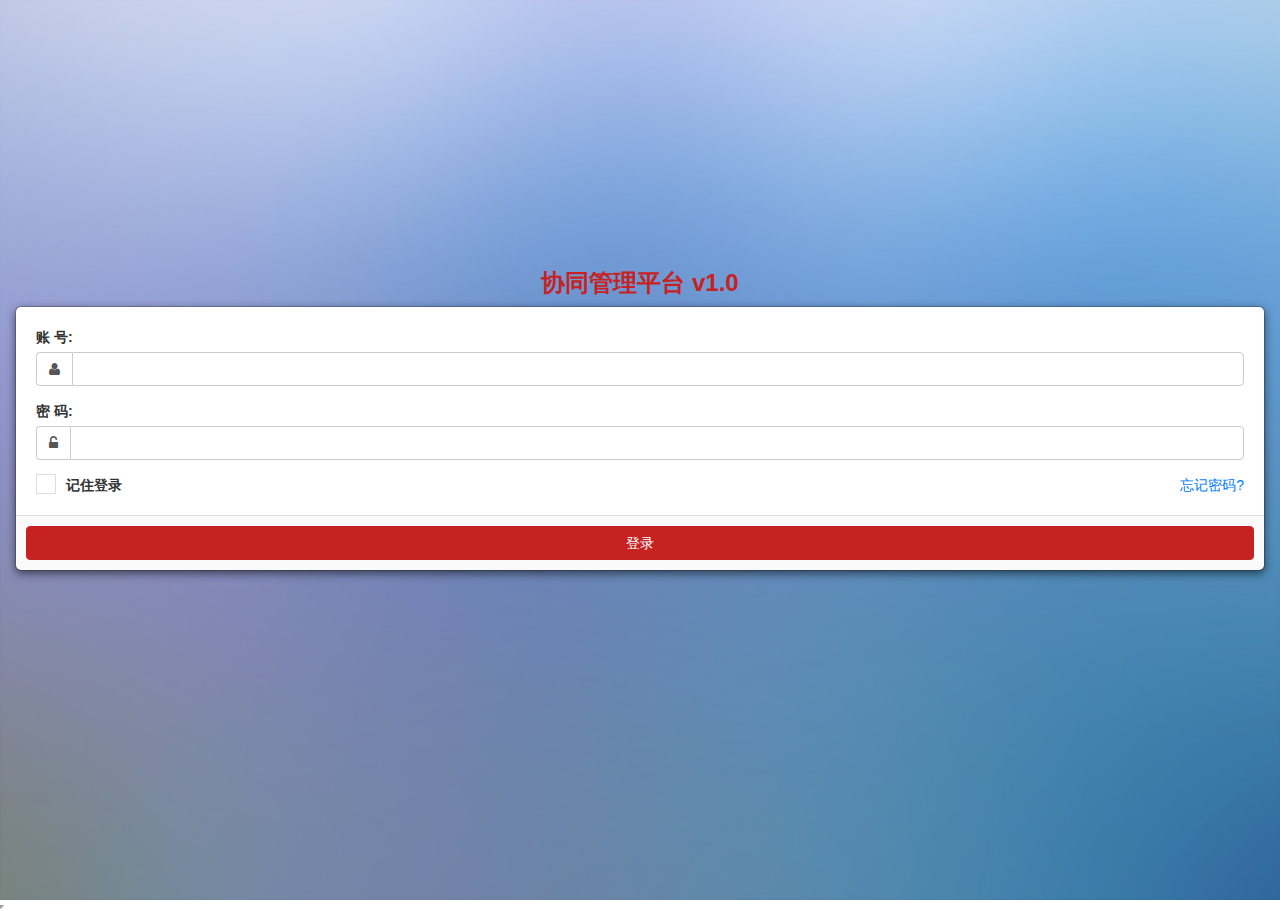
==== commit ce5ebc9a: "增加登陆页和服务器交互代码" ====
--- a/viewhome/index.html
+++ b/viewhome/index.html
@@ -45,6 +45,9 @@
   <script src="./app/common/directives/hori-slider.js"></script>
   <script src="./app/common/directives/hori-history.js"></script>
   <script src="./app/common/services/dataService.js"></script>
+   <script src="./app/common/services/configService.js"></script>
+    <script src="./app/common/services/deviceService.js"></script>
+	 <script src="./app/common/services/horiService.js"></script>
   <script src="./app/login/loginCtrl.js"></script>
   <script src="./app/home/homeCtrl.js"></script>
   <script src="./app/home/moreCtrl.js"></script>
